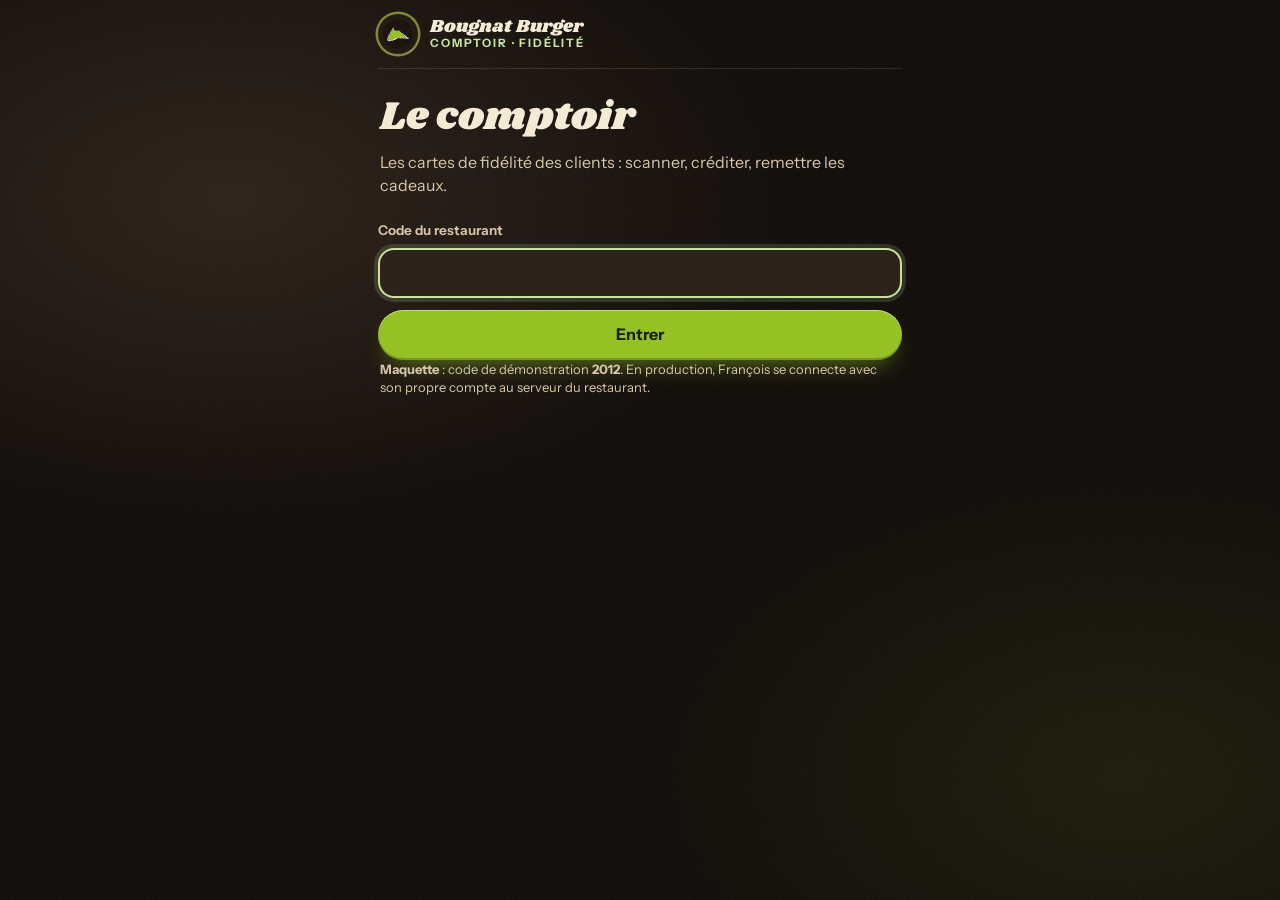
==== admin/index.html @ 4ab67adc "Carte de fidélité, comptoir de François, filtres allergènes - Fidélité, 5e onglet : la chaîne des Pu" ====
<!doctype html>
<html lang="fr">
<head>
  <meta charset="utf-8">
  <meta name="viewport" content="width=device-width, initial-scale=1, viewport-fit=cover">
  <title>Comptoir · Bougnat Burger</title>
  <!-- Le panneau du restaurant : jamais indexé (et exclu dans robots.txt) -->
  <meta name="robots" content="noindex, nofollow">
  <meta name="theme-color" content="#1A130F">
  <meta name="color-scheme" content="dark">
  <link rel="icon" href="../assets/icons/favicon.svg" type="image/svg+xml">
  <link rel="stylesheet" href="../css/fonts.css?v=20261018010304">
  <link rel="stylesheet" href="../css/bougnat.css?v=20261018010304">
  <link rel="stylesheet" href="admin.css?v=20261018010304">
</head>
<body class="admin">
<!-- ==========================================================================
     Le comptoir : François scanne le QR code de la carte de fidélité d'un client (l'appareil photo du téléphone
     ouvre directement cette page sur ?carte=…), saisit le nombre de personnes à table, et remet les cadeaux.
     Les cartes passent par BB.fidApi (js/bb-fid-api.js) : dans le navigateur pour la maquette, au serveur en PROD.
     ========================================================================== -->
<main class="ad">
  <header class="ad-top">
    <img class="ad-logo" src="../assets/icons/favicon.svg" width="40" height="40" alt="">
    <div class="ad-titre"><b>Bougnat Burger</b><span>Comptoir · fidélité</span></div>
    <button class="ad-verrouiller" id="ad-verrouiller" type="button" hidden>Verrouiller</button>
  </header>

  <!-- Le verrou : le code du restaurant -->
  <section class="ad-verrou" id="ad-verrou">
    <h1>Le comptoir</h1>
    <p>Les cartes de fidélité des clients : scanner, créditer, remettre les cadeaux.</p>
    <form class="ad-pin who" id="ad-pin-form" novalidate>
      <label><span>Code du restaurant</span><input id="ad-pin" type="password" inputmode="numeric" pattern="[0-9]*" maxlength="6" autocomplete="off" required></label>
      <button class="btn btn-main" type="submit">Entrer</button>
    </form>
    <p class="fine"><b>Maquette</b> : code de démonstration <b>2012</b>. En production, François se connecte avec son propre compte au serveur du restaurant.</p>
  </section>

  <div class="ad-app" id="ad-app" hidden>
    <!-- Trouver une carte : le scan, ou une recherche par téléphone, n° de carte ou nom -->
    <section class="ad-trouver" id="ad-trouver" aria-labelledby="ad-trouver-titre">
      <h2 id="ad-trouver-titre">Trouver une carte</h2>
      <button class="btn btn-main ad-scan" id="ad-scan" type="button"><svg aria-hidden="true"><use href="#i-qr"/></svg><span>Scanner le QR code</span></button>
      <div class="ad-camera" id="ad-camera" hidden>
        <video id="ad-video" playsinline muted></video>
        <span class="ad-viseur" aria-hidden="true"></span>
        <p>Visez le QR code sur le téléphone du client.</p>
        <button class="btn btn-ghost" id="ad-camera-fermer" type="button">Fermer la caméra</button>
      </div>
      <form class="ad-cherche who" id="ad-cherche" role="search" novalidate>
        <label><span>Téléphone, n° de carte ou nom</span><input id="ad-q" type="search" autocomplete="off" enterkeyhint="search" placeholder="06 12 34 56 78"></label>
        <button class="btn btn-ghost" type="submit">Chercher</button>
      </form>
      <ul class="ad-resultats" id="ad-resultats"></ul>
    </section>

    <!-- La carte ouverte -->
    <section class="ad-carte" id="ad-carte" hidden aria-live="polite"></section>
  </div>
</main>

<div class="toast ad-toast" id="toast" role="status" aria-live="polite"></div>

<svg class="sprite" aria-hidden="true" focusable="false">
  <defs>
    <symbol id="i-cadeau" viewBox="0 0 24 24"><path fill="currentColor" fill-rule="evenodd" d="M12 9.8c-1.1-2.6-4.5-4.6-5.9-2.8-1 1.4.7 2.8 5.9 2.8zM12 9.8c1.1-2.6 4.5-4.6 5.9-2.8 1 1.4-.7 2.8-5.9 2.8zM3.8 10.4h16.4v3.4H3.8zM11.1 10.4v3.4h1.8v-3.4zM5 14.6h14v6.2c0 .6-.4 1-1 1H6c-.6 0-1-.4-1-1zM11.1 14.6v7.2h1.8v-7.2z"/></symbol>
    <symbol id="i-qr" viewBox="0 0 24 24"><g fill="currentColor" fill-rule="evenodd"><path d="M3 3h8v8H3zM5 5v4h4V5zM13 3h8v8h-8zM15 5v4h4V5zM3 13h8v8H3zM5 15v4h4v-4z"/><path d="M6 6h2v2H6zM16 6h2v2h-2zM6 16h2v2H6zM13 13h2v2h-2zM17 13h4v2h-4zM15 15h2v2h-2zM13 17h2v4h-2zM17 17h2v2h-2zM19 19h2v2h-2zM16 19h2v2h-2z"/></g></symbol>
    <symbol id="i-plus" viewBox="0 0 24 24"><g fill="none" stroke="currentColor" stroke-width="2.1" stroke-linecap="round"><path d="M12 5.5v13M5.5 12h13"/></g></symbol>
    <symbol id="i-moins" viewBox="0 0 24 24"><g fill="none" stroke="currentColor" stroke-width="2.1" stroke-linecap="round"><path d="M5.5 12h13"/></g></symbol>
    <symbol id="i-fermer" viewBox="0 0 24 24"><g fill="none" stroke="currentColor" stroke-width="2.1" stroke-linecap="round"><path d="M6.4 6.4l11.2 11.2M17.6 6.4 6.4 17.6"/></g></symbol>
    <symbol id="i-ok" viewBox="0 0 24 24"><path d="M5 12.5l4.5 4.5L19 7.5" fill="none" stroke="currentColor" stroke-width="2.6" stroke-linecap="round" stroke-linejoin="round"/></symbol>
  </defs>
</svg>

<script src="../js/bb-core.js?v=20261018010304"></script>
<script src="../js/bb-data.js?v=20261018010304"></script>
<script src="../js/bb-fid-api.js?v=20261018010304"></script>
<script src="admin.js?v=20261018010304"></script>
</body>
</html>
---- css/fonts.css ----
/* Polices hébergées sur le site (licences dans assets/fonts/LICENSE-*.txt).
   Généré par tools/fetch-fonts.py : ne pas modifier à la main. */

@font-face {
  font-family: 'Alfa Slab One';
  font-style: normal;
  font-weight: 400;
  font-display: swap;
  src: url('../assets/fonts/alfa-slab-one-normal-400-latin-ext.woff2') format('woff2');
  unicode-range: U+0100-02BA, U+02BD-02C5, U+02C7-02CC, U+02CE-02D7, U+02DD-02FF, U+0304, U+0308, U+0329, U+1D00-1DBF, U+1E00-1E9F, U+1EF2-1EFF, U+2020, U+20A0-20AB, U+20AD-20C0, U+2113, U+2C60-2C7F, U+A720-A7FF;
}

@font-face {
  font-family: 'Alfa Slab One';
  font-style: normal;
  font-weight: 400;
  font-display: swap;
  src: url('../assets/fonts/alfa-slab-one-normal-400-latin.woff2') format('woff2');
  unicode-range: U+0000-00FF, U+0131, U+0152-0153, U+02BB-02BC, U+02C6, U+02DA, U+02DC, U+0304, U+0308, U+0329, U+2000-206F, U+20AC, U+2122, U+2191, U+2193, U+2212, U+2215, U+FEFF, U+FFFD;
}

@font-face {
  font-family: 'Bagel Fat One';
  font-style: normal;
  font-weight: 400;
  font-display: swap;
  src: url('../assets/fonts/bagel-fat-one-normal-400-latin-ext.woff2') format('woff2');
  unicode-range: U+0100-02BA, U+02BD-02C5, U+02C7-02CC, U+02CE-02D7, U+02DD-02FF, U+0304, U+0308, U+0329, U+1D00-1DBF, U+1E00-1E9F, U+1EF2-1EFF, U+2020, U+20A0-20AB, U+20AD-20C0, U+2113, U+2C60-2C7F, U+A720-A7FF;
}

@font-face {
  font-family: 'Bagel Fat One';
  font-style: normal;
  font-weight: 400;
  font-display: swap;
  src: url('../assets/fonts/bagel-fat-one-normal-400-latin.woff2') format('woff2');
  unicode-range: U+0000-00FF, U+0131, U+0152-0153, U+02BB-02BC, U+02C6, U+02DA, U+02DC, U+0304, U+0308, U+0329, U+2000-206F, U+20AC, U+2122, U+2191, U+2193, U+2212, U+2215, U+FEFF, U+FFFD;
}

@font-face {
  font-family: 'Gochi Hand';
  font-style: normal;
  font-weight: 400;
  font-display: swap;
  src: url('../assets/fonts/gochi-hand-normal-400-latin.woff2') format('woff2');
  unicode-range: U+0000-00FF, U+0131, U+0152-0153, U+02BB-02BC, U+02C6, U+02DA, U+02DC, U+0304, U+0308, U+0329, U+2000-206F, U+20AC, U+2122, U+2191, U+2193, U+2212, U+2215, U+FEFF, U+FFFD;
}

@font-face {
  font-family: 'Holtwood One SC';
  font-style: normal;
  font-weight: 400;
  font-display: swap;
  src: url('../assets/fonts/holtwood-one-sc-normal-400-latin-ext.woff2') format('woff2');
  unicode-range: U+0100-02BA, U+02BD-02C5, U+02C7-02CC, U+02CE-02D7, U+02DD-02FF, U+0304, U+0308, U+0329, U+1D00-1DBF, U+1E00-1E9F, U+1EF2-1EFF, U+2020, U+20A0-20AB, U+20AD-20C0, U+2113, U+2C60-2C7F, U+A720-A7FF;
}

@font-face {
  font-family: 'Holtwood One SC';
  font-style: normal;
  font-weight: 400;
  font-display: swap;
  src: url('../assets/fonts/holtwood-one-sc-normal-400-latin.woff2') format('woff2');
  unicode-range: U+0000-00FF, U+0131, U+0152-0153, U+02BB-02BC, U+02C6, U+02DA, U+02DC, U+0304, U+0308, U+0329, U+2000-206F, U+20AC, U+2122, U+2191, U+2193, U+2212, U+2215, U+FEFF, U+FFFD;
}

@font-face {
  font-family: 'Instrument Sans';
  font-style: italic;
  font-weight: 400 700;
  font-stretch: 75% 100%;
  font-display: swap;
  src: url('../assets/fonts/instrument-sans-italic-400-700-latin-ext.woff2') format('woff2');
  unicode-range: U+0100-02BA, U+02BD-02C5, U+02C7-02CC, U+02CE-02D7, U+02DD-02FF, U+0304, U+0308, U+0329, U+1D00-1DBF, U+1E00-1E9F, U+1EF2-1EFF, U+2020, U+20A0-20AB, U+20AD-20C0, U+2113, U+2C60-2C7F, U+A720-A7FF;
}

@font-face {
  font-family: 'Instrument Sans';
  font-style: italic;
  font-weight: 400 700;
  font-stretch: 75% 100%;
  font-display: swap;
  src: url('../assets/fonts/instrument-sans-italic-400-700-latin.woff2') format('woff2');
  unicode-range: U+0000-00FF, U+0131, U+0152-0153, U+02BB-02BC, U+02C6, U+02DA, U+02DC, U+0304, U+0308, U+0329, U+2000-206F, U+20AC, U+2122, U+2191, U+2193, U+2212, U+2215, U+FEFF, U+FFFD;
}

@font-face {
  font-family: 'Instrument Sans';
  font-style: normal;
  font-weight: 400 700;
  font-stretch: 75% 100%;
  font-display: swap;
  src: url('../assets/fonts/instrument-sans-normal-400-700-latin-ext.woff2') format('woff2');
  unicode-range: U+0100-02BA, U+02BD-02C5, U+02C7-02CC, U+02CE-02D7, U+02DD-02FF, U+0304, U+0308, U+0329, U+1D00-1DBF, U+1E00-1E9F, U+1EF2-1EFF, U+2020, U+20A0-20AB, U+20AD-20C0, U+2113, U+2C60-2C7F, U+A720-A7FF;
}

@font-face {
  font-family: 'Instrument Sans';
  font-style: normal;
  font-weight: 400 700;
  font-stretch: 75% 100%;
  font-display: swap;
  src: url('../assets/fonts/instrument-sans-normal-400-700-latin.woff2') format('woff2');
  unicode-range: U+0000-00FF, U+0131, U+0152-0153, U+02BB-02BC, U+02C6, U+02DA, U+02DC, U+0304, U+0308, U+0329, U+2000-206F, U+20AC, U+2122, U+2191, U+2193, U+2212, U+2215, U+FEFF, U+FFFD;
}

@font-face {
  font-family: 'Shrikhand';
  font-style: normal;
  font-weight: 400;
  font-display: swap;
  src: url('../assets/fonts/shrikhand-normal-400-latin-ext.woff2') format('woff2');
  unicode-range: U+0100-02BA, U+02BD-02C5, U+02C7-02CC, U+02CE-02D7, U+02DD-02FF, U+0304, U+0308, U+0329, U+1D00-1DBF, U+1E00-1E9F, U+1EF2-1EFF, U+2020, U+20A0-20AB, U+20AD-20C0, U+2113, U+2C60-2C7F, U+A720-A7FF;
}

@font-face {
  font-family: 'Shrikhand';
  font-style: normal;
  font-weight: 400;
  font-display: swap;
  src: url('../assets/fonts/shrikhand-normal-400-latin.woff2') format('woff2');
  unicode-range: U+0000-00FF, U+0131, U+0152-0153, U+02BB-02BC, U+02C6, U+02DA, U+02DC, U+0304, U+0308, U+0329, U+2000-206F, U+20AC, U+2122, U+2191, U+2193, U+2212, U+2215, U+FEFF, U+FFFD;
}

@font-face {
  font-family: 'Ultra';
  font-style: normal;
  font-weight: 400;
  font-display: swap;
  src: url('../assets/fonts/ultra-normal-400-latin-ext.woff2') format('woff2');
  unicode-range: U+0100-02BA, U+02BD-02C5, U+02C7-02CC, U+02CE-02D7, U+02DD-02FF, U+0304, U+0308, U+0329, U+1D00-1DBF, U+1E00-1E9F, U+1EF2-1EFF, U+2020, U+20A0-20AB, U+20AD-20C0, U+2113, U+2C60-2C7F, U+A720-A7FF;
}

@font-face {
  font-family: 'Ultra';
  font-style: normal;
  font-weight: 400;
  font-display: swap;
  src: url('../assets/fonts/ultra-normal-400-latin.woff2') format('woff2');
  unicode-range: U+0000-00FF, U+0131, U+0152-0153, U+02BB-02BC, U+02C6, U+02DA, U+02DC, U+0304, U+0308, U+0329, U+2000-206F, U+20AC, U+2122, U+2191, U+2193, U+2212, U+2215, U+FEFF, U+FFFD;
}
---- css/bougnat.css ----
/* ==========================================================================
   Bougnat Burger — l'identité : l'affiche d'Auvergne, la nuit tombée.
   Fond charbon (brun-noir, jamais gris), texte crème, le vert du logo en signature.
   Deux motifs : le hublot (la fenêtre ronde de la salle, jante verte) et la ligne des
   Puys (du Pariou au puy de Dôme et son antenne). Titres en Shrikhand, icônes tamponnées.
   ========================================================================== */

:root {
  /* le charbon : brun-noir chaud */
  --nuit: #0F0B08;        /* le plus profond : barre d'onglets, bureau */
  --charbon: #1A130F;     /* le fond de l'appli */
  --charbon-2: #231A14;   /* cartes */
  --charbon-3: #2E231B;   /* champs, boutons secondaires */
  --charbon-4: #3D2F24;   /* filets */
  /* la crème : le texte */
  --creme: #F5EAD4;
  --creme-2: #D8C6A8;
  --creme-3: #A3907A;
  /* les verts : celui du logo pour l'essentiel (boutons, état actif), le reste en pomme pastel et en olive */
  --vert: #96C124;        /* le vert du logo */
  --vert-2: #B4DB45;
  --vert-3: #6E9419;
  --vert-encre: #16210A;  /* le texte posé sur le vert */
  --pomme: #C8E3A0;       /* vert pomme pastel : prix, liens, soulignés, sur-titres */
  --pomme-2: #DDEEC4;
  --pomme-encre: #24300F; /* le texte posé sur la pomme */
  --olive: #7C8A3A;       /* olive : jantes des hublots, sélections, encre des tampons */
  --olive-clair: #A3B061;
  --olive-2: #5D6A2A;
  --olive-3: #3F4A1C;
  --olive-4: #252B12;
  /* le couchant de l'affiche (illustrations, reflets) */
  --peche: #F2B48C;
  --rose: #E7B8AC;
  --soleil: #F9DE9E;
  --ciel: #9FBBCB;
  --braise: #E5673A;      /* rare : le piment, les alertes */
  --fromage: #F0C14B;     /* les étoiles */

  --ink: var(--creme);
  --ink-2: var(--creme-2);
  --line: rgba(245, 234, 212, 0.12);
  --shadow: 0 1px 0 rgba(255, 240, 210, 0.04) inset, 0 14px 30px -18px rgba(0, 0, 0, 0.9);
  --shadow-lg: 0 30px 60px -24px rgba(0, 0, 0, 0.95);

  --f-display: 'Shrikhand', 'Cooper Black', Georgia, serif;
  --f-ui: 'Instrument Sans', system-ui, -apple-system, 'Segoe UI', Roboto, sans-serif;

  --safe-t: env(safe-area-inset-top, 0px);
  --safe-b: env(safe-area-inset-bottom, 0px);
  --top-h: 58px;
  --tab-h: 64px;
  --puys-h: 30px;          /* la chaîne qui dépasse de la barre d'onglets */
  --gut: 18px;
  --radius: 22px;
  --ease: cubic-bezier(0.22, 0.8, 0.26, 1);
  --ease-spring: cubic-bezier(0.34, 1.5, 0.5, 1);

  /* la chaîne des Puys (--puys, --puys-trait) : css/puys.css, généré par tools/puys/build.py */
  /* grain de charbon (bruit fractal, très léger) */
  --grain: url("data:image/svg+xml;utf8,<svg xmlns='http://www.w3.org/2000/svg' width='180' height='180'><filter id='n'><feTurbulence type='fractalNoise' baseFrequency='.85' numOctaves='2' stitchTiles='stitch'/><feColorMatrix values='0 0 0 0 1 0 0 0 0 .92 0 0 0 0 .8 0 0 0 .045 0'/></filter><rect width='180' height='180' filter='url(%23n)'/></svg>");
  --ciel-hublot: url("../assets/img/hublot-ciel.svg");
}

/* ---------- base ---------- */
*, *::before, *::after { box-sizing: border-box; }
html, body { height: 100%; }
body {
  margin: 0;
  background: var(--charbon) var(--grain);
  color: var(--ink);
  font-family: var(--f-ui);
  font-size: 16px;
  line-height: 1.45;
  -webkit-font-smoothing: antialiased;
  -webkit-tap-highlight-color: transparent;
  overscroll-behavior: none;
  color-scheme: dark;
}
img { max-width: 100%; display: block; }
svg { display: block; }
button, input { font: inherit; color: inherit; }
button { cursor: pointer; }
a { color: inherit; }
:focus-visible { outline: 2px solid var(--pomme); outline-offset: 3px; border-radius: 8px; }
.sr-only { position: absolute; width: 1px; height: 1px; overflow: hidden; clip: rect(0 0 0 0); white-space: nowrap; }
.sprite { position: absolute; width: 0; height: 0; overflow: hidden; }
[hidden] { display: none !important; }
::selection { background: var(--pomme); color: var(--pomme-encre); }

/* ---------- l'appli (une colonne de téléphone) ---------- */
.app {
  position: relative;
  height: 100vh;
  height: 100dvh;
  max-width: 480px;
  margin: 0 auto;
  display: grid;
  grid-template-rows: calc(var(--top-h) + var(--safe-t)) 1fr;
  overflow: hidden;
  overflow: clip;
  background:
    radial-gradient(120% 60% at 50% -10%, rgba(242, 180, 140, 0.07), transparent 60%),
    var(--charbon) var(--grain);
  isolation: isolate;
}

/* décor pour ordinateur : la nuit sur les Puys, le téléphone au milieu */
.desk { display: none; }
@media (min-width: 900px) {
  body {
    background:
      radial-gradient(900px 520px at 18% 22%, rgba(242, 180, 140, 0.13), transparent 62%),
      radial-gradient(800px 500px at 88% 86%, rgba(150, 193, 36, 0.09), transparent 60%),
      var(--nuit) var(--grain);
  }
  .app {
    height: min(900px, calc(100dvh - 48px));
    margin-top: max(24px, calc((100dvh - 900px) / 2));
    border-radius: 36px;
    box-shadow: 0 0 0 10px #0A0705, 0 0 0 11.5px rgba(124, 138, 58, 0.7), 0 50px 90px -30px rgba(0, 0, 0, 0.9);
  }
  .desk {
    display: block;
    position: fixed;
    left: max(24px, calc(50% - 560px));
    top: 50%;
    transform: translateY(-50%);
    width: 260px;
    color: var(--creme);
  }
  .desk-kicker { display: flex; align-items: center; gap: 12px; margin: 0 0 22px; font: 400 22px/0.98 var(--f-display); color: var(--creme); }
  .desk-mark { width: 54px; height: 54px; flex: none; }
  .desk-title { font: 400 32px/1.08 var(--f-display); margin: 0 0 24px; }
  .desk-qr { width: 150px; height: 150px; background: var(--creme); border-radius: 18px; padding: 12px; box-shadow: 0 0 0 4px var(--olive), var(--shadow-lg); }
  .desk-qr svg { width: 100%; height: 100%; }
  .desk-note { font-size: 14px; color: var(--creme-2); margin: 14px 0 0; }
}

/* ---------- barre du haut ---------- */
.topbar {
  position: relative;
  z-index: 30;
  display: flex;
  align-items: center;
  justify-content: space-between;
  gap: 10px;
  padding: var(--safe-t) var(--gut) 0;
  background: linear-gradient(var(--charbon) 72%, rgba(26, 19, 15, 0));
}
.brand { display: flex; align-items: center; gap: 10px; text-decoration: none; }
.brand-mark { width: 40px; height: 40px; border-radius: 50%; box-shadow: 0 0 0 2.5px var(--olive), 0 0 0 3.5px rgba(150, 193, 36, 0.35), 0 6px 14px -6px #000; }
.brand-name { font: 400 16px/0.98 var(--f-display); color: var(--creme); }
.top-actions { display: flex; align-items: center; gap: 8px; }
.top-btn {
  position: relative;
  height: 40px;
  min-width: 40px;
  display: inline-flex;
  align-items: center;
  justify-content: center;
  gap: 2px;
  padding: 0 10px;
  border: 0;
  border-radius: 999px;
  background: var(--charbon-3);
  box-shadow: inset 0 0 0 1px var(--line);
  text-decoration: none;
  transition: transform 0.2s var(--ease), background 0.2s;
}
.top-btn:active { transform: scale(0.92); }
.top-btn svg { width: 22px; height: 22px; color: var(--creme); }
/* le sélecteur de langue : le bouton (langue courante), la liste des quatre langues, chacune dans sa langue */
.lang-choix { position: relative; }
.lang-btn { gap: 3px; font: 700 12px/1 var(--f-ui); letter-spacing: 0.06em; }
.lang-on { color: var(--pomme); }
.lang-fleche { width: 12px; height: 12px; color: var(--creme-3); transition: transform 0.25s var(--ease); }
.lang-btn[aria-expanded="true"] .lang-fleche { transform: rotate(180deg); }
.lang-list { position: absolute; z-index: 90; top: calc(100% + 8px); right: -4px; min-width: 156px; margin: 0; padding: 6px; list-style: none; border-radius: 18px; background: var(--charbon-2); box-shadow: 0 18px 40px -14px #000, inset 0 0 0 1px var(--line); animation: tampon 0.3s var(--ease-spring) both; }
.lang-list a { display: flex; align-items: center; justify-content: space-between; gap: 10px; padding: 11px 12px; border-radius: 12px; color: var(--creme); font: 600 15px/1.1 var(--f-ui); text-decoration: none; }
.lang-list a:hover, .lang-list a:focus-visible { background: var(--charbon-3); outline-offset: -2px; }
.lang-list a[aria-current="true"] { color: var(--pomme); background: rgba(200, 227, 160, 0.1); }
.lang-list a[aria-current="true"]::after { content: ''; width: 14px; height: 14px; background: currentColor; -webkit-mask: url("data:image/svg+xml;utf8,<svg xmlns='http://www.w3.org/2000/svg' viewBox='0 0 24 24'><path d='M5 12.5l4.5 4.5L19 7.5' fill='none' stroke='black' stroke-width='3' stroke-linecap='round' stroke-linejoin='round'/></svg>") center / contain no-repeat; mask: url("data:image/svg+xml;utf8,<svg xmlns='http://www.w3.org/2000/svg' viewBox='0 0 24 24'><path d='M5 12.5l4.5 4.5L19 7.5' fill='none' stroke='black' stroke-width='3' stroke-linecap='round' stroke-linejoin='round'/></svg>") center / contain no-repeat; }

.bag-count {
  position: absolute;
  top: -4px;
  right: -4px;
  min-width: 19px;
  height: 19px;
  padding: 0 5px;
  border-radius: 999px;
  background: var(--vert);
  color: var(--vert-encre);
  font: 800 11px/19px var(--f-ui);
  text-align: center;
  box-shadow: 0 0 0 2px var(--charbon);
}
.bag-count.bump { animation: bump 0.45s var(--ease-spring); }
@keyframes bump { 0% { transform: scale(0.6); } 60% { transform: scale(1.3); } 100% { transform: scale(1); } }

/* ---------- les vues (onglets) ---------- */
.views { position: relative; overflow: hidden; overflow: clip; } /* clip : les vues décalées ne doivent jamais faire défiler le conteneur (scrollIntoView) */
.view {
  position: absolute;
  inset: 0;
  visibility: hidden;
  opacity: 0;
  transform: translateX(22px);
  transition: opacity 0.32s var(--ease), transform 0.46s var(--ease), visibility 0s 0.46s;
}
.view.is-left { transform: translateX(-22px); }
.view.is-active { visibility: visible; opacity: 1; transform: none; transition: opacity 0.32s var(--ease), transform 0.46s var(--ease), visibility 0s; }
.view-scroll {
  height: 100%;
  overflow-y: auto;
  overflow-x: hidden;
  -webkit-overflow-scrolling: touch;
  overscroll-behavior: contain;
  padding: 4px var(--gut) calc(var(--tab-h) + var(--puys-h) + var(--safe-b) + 24px);
  scrollbar-width: none;
}
.view-scroll::-webkit-scrollbar { display: none; }

/* titres : Shrikhand, soulignés par la ligne des Puys qui se dessine */
.view-head { padding: 8px 2px 16px; }
.view-head h2, .sec-head h2 {
  position: relative;
  font: 400 34px/1.06 var(--f-display);
  margin: 0 0 18px;
  color: var(--creme);
}
.view-head h2::after, .sec-head h2::after, .menu-sec > h3::after, .puys-souligne::after {
  content: '';
  position: absolute;
  left: 0;
  bottom: -20px;
  width: 112px;
  height: 20px;
  background: var(--pomme);
  -webkit-mask: var(--puys-trait) center / 100% 100% no-repeat;
  mask: var(--puys-trait) center / 100% 100% no-repeat;
  clip-path: inset(0 100% 0 0);
  transition: clip-path 1.1s var(--ease) 0.15s;
}
.is-active .view-head h2::after, .reveal.is-in h2::after, .menu-sec > h3.reveal.is-in::after { clip-path: inset(0 0 0 0); }
.view-head p { margin: 0; color: var(--ink-2); max-width: 36ch; }
.kicker { font: 700 12px/1 var(--f-ui); letter-spacing: 0.2em; text-transform: uppercase; color: var(--pomme); margin: 4px 2px 12px; }
/* l'en-tête d'une section : le titre sur toute la largeur ; dessous, la ligne des Puys à gauche et le lien à droite.
   Même mise en page à toutes les largeurs : rien ne passe à la ligne ni ne se chevauche */
.sec-head { display: grid; grid-template-columns: auto minmax(0, 1fr); align-items: center; gap: 0 12px; margin: 30px 2px 18px; }
.sec-head h2 { grid-column: 1 / -1; font-size: 25px; margin: 0; }
.sec-head h2::after { display: none; }
.sec-head::after { /* la ligne des Puys, en grille (plus en absolu sous le titre) */
  content: '';
  grid-column: 1;
  grid-row: 2;
  width: 84px;
  height: 15px;
  background: var(--pomme);
  -webkit-mask: var(--puys-trait) center / 100% 100% no-repeat;
  mask: var(--puys-trait) center / 100% 100% no-repeat;
  clip-path: inset(0 100% 0 0);
  transition: clip-path 1.1s var(--ease) 0.15s;
}
.reveal.is-in .sec-head::after { clip-path: inset(0 0 0 0); }
.sec-head .link-more { grid-column: 2; grid-row: 2; justify-self: end; }
.link-more { /* une pastille au trait vert pomme, avec sa flèche */
  display: inline-flex;
  align-items: center;
  gap: 5px;
  height: 30px;
  padding: 0 10px 0 13px;
  border-radius: 999px;
  font: 650 14px/1 var(--f-ui);
  color: var(--pomme);
  text-decoration: none;
  white-space: nowrap;
  background: rgba(200, 227, 160, 0.07);
  box-shadow: inset 0 0 0 1.5px rgba(200, 227, 160, 0.38);
  transition: background 0.2s, box-shadow 0.2s, transform 0.15s;
}
.link-more::after {
  content: '';
  width: 14px;
  height: 14px;
  background: currentColor;
  -webkit-mask: url("data:image/svg+xml;utf8,<svg xmlns='http://www.w3.org/2000/svg' viewBox='0 0 24 24'><path d='M4.5 12h14M13 5.5l6.5 6.5-6.5 6.5' fill='none' stroke='black' stroke-width='2.8' stroke-linecap='round' stroke-linejoin='round'/></svg>") center / contain no-repeat;
  mask: url("data:image/svg+xml;utf8,<svg xmlns='http://www.w3.org/2000/svg' viewBox='0 0 24 24'><path d='M4.5 12h14M13 5.5l6.5 6.5-6.5 6.5' fill='none' stroke='black' stroke-width='2.8' stroke-linecap='round' stroke-linejoin='round'/></svg>") center / contain no-repeat;
  transition: transform 0.2s var(--ease);
}
.link-more:hover, .link-more:focus-visible { background: rgba(200, 227, 160, 0.14); box-shadow: inset 0 0 0 1.5px var(--pomme); }
.link-more:focus-visible { border-radius: 999px; }
.link-more:hover::after { transform: translateX(2px); }
.link-more:active { transform: scale(0.96); }
.fine { font-size: 13px; color: var(--creme-3); margin: 18px 2px 0; line-height: 1.4; }
.lede-sm { color: var(--ink-2); margin: 4px 2px 14px; }

/* ---------- barre d'onglets : posée au pied de la chaîne des Puys ---------- */
.tabbar {
  position: absolute;
  z-index: 40;
  left: 0;
  right: 0;
  bottom: 0;
  height: calc(var(--tab-h) + var(--safe-b));
  display: grid;
  grid-template-columns: repeat(5, 1fr);
  padding: 2px 6px var(--safe-b);
  background: var(--nuit);
}
.tabbar::before { /* la chaîne, en ombre chinoise */
  content: '';
  position: absolute;
  left: 0;
  right: 0;
  bottom: 100%;
  height: var(--puys-h);
  background: var(--nuit);
  -webkit-mask: var(--puys) bottom / 100% 100% no-repeat;
  mask: var(--puys) bottom / 100% 100% no-repeat;
  pointer-events: none;
}
.tabbar::after { /* son liseré vert pomme, comme les pastilles de prix : la chaîne se détache du contenu qui défile */
  content: '';
  position: absolute;
  left: 0;
  right: 0;
  bottom: 100%;
  height: var(--puys-h);
  background: var(--pomme);
  -webkit-mask: var(--puys-bord) bottom / 100% 100% no-repeat;
  mask: var(--puys-bord) bottom / 100% 100% no-repeat;
  pointer-events: none;
}
.tab {
  position: relative;
  display: flex;
  flex-direction: column;
  align-items: center;
  justify-content: center;
  gap: 4px;
  text-decoration: none;
  color: var(--creme-3);
  font: 600 11px/1 var(--f-ui);
  letter-spacing: 0.01em;
  transition: color 0.25s, transform 0.2s var(--ease);
}
.tab svg { width: 26px; height: 26px; transition: transform 0.35s var(--ease-spring); }
.tab::before { /* la pastille verte derrière l'icône active */
  content: '';
  position: absolute;
  top: 7px;
  left: 50%;
  width: 52px;
  height: 32px;
  margin-left: -26px;
  border-radius: 999px;
  background: rgba(124, 138, 58, 0.34);
  transform: scaleX(0.3);
  opacity: 0;
  transition: transform 0.4s var(--ease-spring), opacity 0.25s;
}
.tab:active { transform: scale(0.94); }
.tab.is-active { color: var(--creme); }
.tab.is-active svg { color: var(--vert); animation: tampon 0.42s var(--ease-spring); }
.tab.is-active::before { transform: none; opacity: 1; }
.tab-dot { position: absolute; top: 6px; right: calc(50% - 20px); width: 9px; height: 9px; border-radius: 50%; background: var(--pomme); box-shadow: 0 0 0 2px var(--nuit); }

/* le coup de tampon : ça tape, ça rebondit */
@keyframes tampon {
  0% { transform: scale(1.45) rotate(-8deg); opacity: 0; }
  55% { transform: scale(0.92) rotate(1deg); opacity: 1; }
  100% { transform: none; opacity: 1; }
}

/* ---------- boutons ---------- */
.btn {
  display: inline-flex;
  align-items: center;
  justify-content: center;
  gap: 8px;
  min-height: 50px;
  padding: 0 22px;
  border-radius: 999px;
  font-weight: 700;
  text-decoration: none;
  border: 0;
  transition: transform 0.18s var(--ease), background 0.2s, box-shadow 0.2s;
}
.btn svg { width: 21px; height: 21px; }
.btn:active { transform: scale(0.96); }
.btn-main {
  background: var(--vert);
  color: var(--vert-encre);
  box-shadow: inset 0 1px 0 rgba(255, 255, 230, 0.45), inset 0 -2px 0 rgba(22, 33, 10, 0.25), 0 12px 26px -12px rgba(150, 193, 36, 0.7);
}
.btn-main:hover { background: var(--vert-2); }
.btn-main:disabled { opacity: 0.45; cursor: default; }
.btn-ghost { background: transparent; color: var(--creme); box-shadow: inset 0 0 0 1.5px rgba(245, 234, 212, 0.28); }
.btn-ghost:hover { box-shadow: inset 0 0 0 1.5px var(--pomme); color: var(--pomme); }

/* ---------- le hublot (la fenêtre ronde de la salle) ---------- */
.hublot {
  border-radius: 50%;
  background: var(--ciel-hublot) center / cover;
  box-shadow:
    0 0 0 1.5px rgba(150, 193, 36, 0.9),
    0 0 0 6px var(--olive),
    0 0 0 8px rgba(0, 0, 0, 0.45),
    inset 0 0 0 2px rgba(0, 0, 0, 0.3),
    inset 0 12px 22px -8px rgba(0, 0, 0, 0.5),
    0 18px 30px -14px #000;
}

/* ---------- l'enseigne des horaires (dépliable) ---------- */
.ardoise {
  position: relative;
  z-index: 3;
  margin: 4px 0 14px;
  perspective: 900px;
}
.ardoise-face {
  position: relative;
  width: 100%;
  display: flex;
  align-items: center;
  gap: 12px;
  padding: 7px 16px 7px 7px;
  border: 0;
  border-radius: 999px;
  background: var(--charbon-2);
  color: var(--creme);
  text-align: left;
  box-shadow: inset 0 0 0 1px var(--line), 0 14px 26px -16px #000;
}
.ens-hublot {
  flex: none;
  position: relative;
  width: 42px;
  height: 42px;
  border-radius: 50%;
  background: var(--ciel-hublot) center 70% / 170%;
  box-shadow: 0 0 0 1px rgba(150, 193, 36, 0.85), 0 0 0 3.5px var(--olive), inset 0 0 0 1.5px rgba(0, 0, 0, 0.35), inset 0 6px 10px -4px rgba(0, 0, 0, 0.5);
  transition: filter 0.6s;
}
/* fermé : le hublot passe à la nuit */
.ardoise-face:has(.chalk-dot:not(.on)) .ens-hublot { filter: brightness(0.5) saturate(0.6) hue-rotate(185deg); }
.ardoise-face:has(.chalk-dot:not(.on)) .ens-hublot { box-shadow: 0 0 0 3px var(--charbon-4), inset 0 0 0 1.5px rgba(0, 0, 0, 0.35), inset 0 6px 10px -4px rgba(0, 0, 0, 0.5); }
.ardoise-state { flex: 1; min-width: 0; font: 400 17px/1.15 var(--f-display); letter-spacing: 0.005em; }
.ardoise-state .chalk-dot { display: inline-block; width: 9px; height: 9px; margin-right: 8px; border-radius: 50%; background: var(--creme-3); vertical-align: 2px; }
.ardoise-state .chalk-dot.on { background: var(--vert); box-shadow: 0 0 0 0 rgba(150, 193, 36, 0.6); animation: pouls 2.2s ease-out infinite; }
@keyframes pouls { 0% { box-shadow: 0 0 0 0 rgba(150, 193, 36, 0.55); } 70% { box-shadow: 0 0 0 9px rgba(150, 193, 36, 0); } 100% { box-shadow: 0 0 0 0 rgba(150, 193, 36, 0); } }
.ardoise-more { font: 600 12.5px/1 var(--f-ui); color: var(--creme-3); white-space: nowrap; display: flex; align-items: center; gap: 6px; }
.ardoise-more::after { content: ''; width: 7px; height: 7px; border-right: 2px solid currentColor; border-bottom: 2px solid currentColor; transform: rotate(45deg) translateY(-3px); transition: transform 0.35s var(--ease); }
.ardoise.is-open .ardoise-more::after { transform: rotate(-135deg) translateY(-2px); }
.ardoise-week {
  overflow: hidden;
  max-height: 0;
  transition: max-height 0.55s var(--ease);
}
.ardoise.is-open .ardoise-week { max-height: 420px; }
.week {
  list-style: none;
  margin: -14px 14px 0;
  padding: 26px 18px 14px;
  border-radius: 0 0 22px 22px;
  background: var(--charbon-2);
  color: var(--creme);
  font: 500 15px/1.3 var(--f-ui);
  box-shadow: inset 0 0 0 1px var(--line), 0 18px 26px -18px #000;
  transform-origin: top center;
  transform: rotateX(-88deg);
  opacity: 0;
  transition: transform 0.6s var(--ease-spring), opacity 0.2s;
}
.ardoise.is-open .week { transform: none; opacity: 1; }
.week li { display: grid; grid-template-columns: 6.4em 1fr; gap: 8px; padding: 8px 2px; border-bottom: 1px dashed rgba(245, 234, 212, 0.12); font-variant-numeric: tabular-nums; }
.week li:last-child { border-bottom: 0; }
.week li b { font-weight: 700; color: var(--creme-2); }
.week li.is-today, .week li.is-today b { color: var(--pomme); }
.week li.closed { opacity: 0.5; }
.week .svc { display: flex; flex-wrap: wrap; gap: 4px 12px; }
.week .svc span.now { text-decoration: underline wavy var(--pomme) 1.5px; text-underline-offset: 5px; }

/* ---------- le film ---------- */
.film {
  position: relative;
  z-index: 1;
  margin: 0 calc(-1 * var(--gut));
  height: min(60vh, 540px);
  min-height: 370px;
  overflow: hidden;
  background: linear-gradient(180deg, var(--ciel) 0%, var(--rose) 40%, var(--peche) 62%, var(--soleil) 78%, #7E9A6A 100%);
  /* le bas du film est découpé par une chaîne de dômes simples (--chaine, css/puys.css) :
     sous la crête, c'est le vrai fond de l'appli, donc exactement la couleur du dessous */
  -webkit-mask: linear-gradient(#000 0 0) top / 100% calc(100% - 29px) no-repeat, var(--chaine) bottom / 100% 30px no-repeat;
  mask: linear-gradient(#000 0 0) top / 100% calc(100% - 29px) no-repeat, var(--chaine) bottom / 100% 30px no-repeat;
}
.film-fallback { position: absolute; inset: 0; background: var(--ciel-hublot) center 80% / cover; opacity: 0; transition: opacity 0.6s; }
.film.no-film .film-fallback { opacity: 1; }
.film::before { /* le haut se fond dans la barre */
  content: '';
  position: absolute;
  left: 0; right: 0; top: 0;
  height: 60px;
  background: linear-gradient(rgba(26, 19, 15, 0.55), rgba(26, 19, 15, 0));
  pointer-events: none;
  z-index: 50;
}

.accroche { margin: 10px 2px 4px; }
.accroche h1 { font: 400 34px/1.06 var(--f-display); margin: 0 0 12px; color: var(--creme); }
.accroche h1 em { font-style: normal; color: var(--pomme); }
.accroche p { margin: 0; color: var(--ink-2); max-width: 38ch; }

/* accès rapides : quatre hublots */
.quick { display: grid; grid-template-columns: repeat(4, 1fr); gap: 6px; margin: 24px 0 4px; }
.quick-btn {
  display: flex;
  flex-direction: column;
  align-items: center;
  gap: 10px;
  padding: 4px 0;
  text-decoration: none;
  font: 650 12.5px/1.1 var(--f-ui);
  color: var(--creme-2);
  transition: transform 0.18s var(--ease), color 0.2s;
}
.quick-btn svg {
  width: 58px;
  height: 58px;
  padding: 15px;
  border-radius: 50%;
  color: var(--pomme);
  background: radial-gradient(80% 80% at 35% 25%, #3A2C22, var(--charbon-2) 70%);
  box-shadow: 0 0 0 1px rgba(150, 193, 36, 0.8), 0 0 0 4px var(--olive), 0 0 0 6px rgba(0, 0, 0, 0.5), inset 0 8px 14px -6px rgba(0, 0, 0, 0.7), 0 14px 22px -12px #000;
  outline: 1.5px dashed rgba(200, 227, 160, 0.38);
  outline-offset: -6px;
  transition: transform 0.3s var(--ease-spring), background 0.25s, color 0.25s;
}
.quick-btn:hover svg { transform: translateY(-2px) rotate(-6deg); }
.quick-btn:active svg { transform: scale(0.9); background: var(--vert); color: var(--vert-encre); }

/* les incontournables : un rang qu'on fait glisser */
.sig-row { display: grid; grid-auto-flow: column; grid-auto-columns: 64%; gap: 12px; overflow-x: auto; scroll-snap-type: x mandatory; padding: 4px 2px 12px; margin: 0 calc(-1 * var(--gut)); padding-inline: var(--gut); scrollbar-width: none; }
.sig-row::-webkit-scrollbar { display: none; }
.sig-card {
  scroll-snap-align: start;
  position: relative;
  display: flex;
  flex-direction: column;
  border: 0;
  padding: 0 0 16px;
  text-align: left;
  border-radius: var(--radius);
  background: var(--charbon-2);
  color: var(--creme);
  box-shadow: var(--shadow), inset 0 0 0 1px var(--line);
  overflow: hidden;
}
.sig-card .vis { height: 190px; }
.sig-card h3 { font: 400 22px/1.05 var(--f-display); margin: 8px 16px 6px; }
.sig-card p { margin: 0 16px; font-size: 13.5px; color: var(--ink-2); line-height: 1.35; }
.sig-card .price { margin: 12px 16px 0; }

/* la note Google, comme un tampon */
.note-google {
  display: flex;
  align-items: center;
  gap: 14px;
  margin: 18px 0 0;
  padding: 14px 18px;
  border-radius: var(--radius);
  background: var(--charbon-2);
  box-shadow: var(--shadow), inset 0 0 0 1px var(--line);
  text-decoration: none;
}
.ng-score { font: 400 30px/1 var(--f-display); color: var(--pomme); }
.ng-stars { display: flex; gap: 1px; color: var(--fromage); }
.ng-stars svg { width: 17px; height: 17px; }
.ng-stars .half { clip-path: inset(0 40% 0 0); }
.ng-text { font-size: 14px; color: var(--ink-2); margin-left: auto; text-align: right; }

/* ---------- la carte ---------- */
.chips {
  position: sticky;
  top: -4px;
  z-index: 5;
  display: flex;
  gap: 8px;
  overflow-x: auto;
  margin: 0 calc(-1 * var(--gut)) 6px;
  padding: 10px var(--gut) 14px;
  background: linear-gradient(var(--charbon) 76%, rgba(26, 19, 15, 0));
  scrollbar-width: none;
}
.chips::-webkit-scrollbar { display: none; }
.chip {
  flex: none;
  display: inline-flex;
  align-items: center;
  gap: 7px;
  height: 40px;
  padding: 0 15px 0 11px;
  border-radius: 999px;
  border: 0;
  background: var(--charbon-3);
  box-shadow: inset 0 0 0 1px var(--line);
  color: var(--creme);
  font: 650 14px/1 var(--f-ui);
  white-space: nowrap;
  transition: background 0.2s, color 0.2s, transform 0.18s var(--ease);
}
.chip svg { width: 21px; height: 21px; color: var(--pomme); }
.chip.is-on { background: var(--olive); color: var(--pomme-2); box-shadow: inset 0 0 0 1px rgba(200, 227, 160, 0.35), 0 8px 18px -10px rgba(124, 138, 58, 0.9); }
.chip.is-on svg { color: var(--pomme-2); animation: tampon 0.4s var(--ease-spring); }
.chip:active { transform: scale(0.94); }

.menu-sec { scroll-margin-top: 66px; padding-top: 10px; }
.menu-sec > h3 { position: relative; display: flex; align-items: center; gap: 10px; font: 400 26px/1 var(--f-display); margin: 22px 2px 14px; color: var(--creme); }
.menu-sec > h3 svg { width: 30px; height: 30px; color: var(--olive-clair); }
.menu-sec > h3::after { display: none; }
.menu-sec > p.sec-note { margin: -8px 2px 14px; color: var(--ink-2); font-size: 14px; }

.grid-burgers { display: grid; grid-template-columns: 1fr 1fr; gap: 12px; }
.bcard {
  position: relative;
  display: flex;
  flex-direction: column;
  border: 0;
  padding: 0 0 14px;
  text-align: left;
  border-radius: var(--radius);
  background: var(--charbon-2);
  color: var(--creme);
  box-shadow: var(--shadow), inset 0 0 0 1px var(--line);
  overflow: hidden;
  transition: transform 0.2s var(--ease), box-shadow 0.25s;
}
.bcard:hover { box-shadow: var(--shadow), inset 0 0 0 1px rgba(200, 227, 160, 0.4); }
.bcard:active { transform: scale(0.97); }
.bcard .vis { position: relative; height: 158px; }
.bcard h4 { font: 400 19px/1.05 var(--f-display); margin: 6px 12px 8px; }
.bcard .price { margin: auto 12px 0; }
.bcard .tags { position: absolute; top: 9px; left: 9px; display: flex; gap: 4px; z-index: 3; }
.tag { display: inline-flex; align-items: center; justify-content: center; width: 28px; height: 28px; border-radius: 50%; background: rgba(15, 11, 8, 0.72); color: var(--pomme); box-shadow: inset 0 0 0 1px var(--line); }
.tag svg { width: 17px; height: 17px; }
.tag.hot { color: var(--braise); }

.price { display: inline-flex; flex-wrap: wrap; align-items: baseline; gap: 6px 8px; font: 800 15px/1 var(--f-ui); font-variant-numeric: tabular-nums; }
.price .p-main { padding: 6px 10px; border-radius: 999px; background: var(--pomme); color: var(--pomme-encre); }
.price .p-alt { font-size: 12.5px; font-weight: 650; color: var(--creme-3); }

/* « frites maison » : un tampon à droite du nom, dans la fiche (le texte l'épouse) ; il se tamponne à l'ouverture */
.p-tampon { position: relative; float: right; width: 104px; height: 104px; margin: 0 -6px 2px 8px; shape-outside: circle(50%); color: #FFFFFF; }
.p-tampon svg { display: block; width: 100%; height: 100%; overflow: visible; }
/* l'apposition : le tampon en bois arrive de haut (grand, ombre large), appuie à 54 %, se relève et s'efface ;
   l'encre apparaît sous lui au contact (animationstart de « empreinte » → le son) */
.tampon-geste { position: absolute; z-index: 4; pointer-events: none; } /* posé par bb-carte.js au-dessus de l'empreinte */
.tampon-geste .tamponneur { position: absolute; left: 0; top: -68px; width: 100%; height: auto; aspect-ratio: 120 / 160; opacity: 0; transform-origin: 50% 86%; overflow: visible; }
.tampon-geste .ombre-tampon { position: absolute; inset: 4px; border-radius: 50%; background: radial-gradient(closest-side, rgba(0, 0, 0, 0.55), rgba(0, 0, 0, 0)); opacity: 0; }
.sheet.is-open .tampon-geste .tamponneur { animation: tamponneur 1.1s cubic-bezier(0.45, 0, 0.3, 1) 0.45s both; }
.sheet.is-open .tampon-geste .ombre-tampon { animation: ombre-tampon 1.1s cubic-bezier(0.45, 0, 0.3, 1) 0.45s both; }
.sheet.is-open .p-tampon .empreinte { animation: empreinte 0.25s ease-out 1.04s both; }
@keyframes tamponneur { /* il arrive penché d'en haut à droite, se redresse, appuie (le bloc s'écrase un peu), repart */
  0% { opacity: 0; transform: translate(34px, -58px) rotate(24deg); }
  14% { opacity: 1; }
  46% { transform: translate(5px, -10px) rotate(9deg); }
  54% { transform: none; }
  58% { transform: translateY(1px) scale(1.02, 0.95); }
  68% { opacity: 1; transform: none; }
  100% { opacity: 0; transform: translate(-24px, -74px) rotate(-16deg); }
}
@keyframes ombre-tampon { /* son ombre sur la feuille, nette au contact */
  0% { opacity: 0; transform: translate(26px, 10px) scale(1.35); }
  54% { opacity: 0.55; transform: none; }
  68% { opacity: 0.45; transform: none; }
  100% { opacity: 0; transform: translate(-14px, 8px) scale(1.4); }
}
@keyframes empreinte { from { opacity: 0; transform: scale(1.04); } to { opacity: 1; transform: none; } }
.p-notes li.frites { padding: 9px 12px; border-radius: 14px; background: rgba(200, 227, 160, 0.14); box-shadow: inset 0 0 0 1px rgba(200, 227, 160, 0.3); color: var(--pomme-2); font-weight: 650; font-size: 14.5px; }
.p-notes li.frites svg { color: var(--pomme); width: 22px; height: 22px; }
.p-options .seg button span { white-space: pre-line; text-align: center; }
/* le choix d'une bière, d'un vin, d'un soft : vrais boutons radio, la ligne entière est cliquable */
.choix { border: 0; margin: 0; padding: 0; display: grid; gap: 6px; }
.choix legend { padding: 0; margin: 0; font: 700 12px/1 var(--f-ui); letter-spacing: 0.14em; text-transform: uppercase; color: var(--pomme); }
.choix-opt { position: relative; display: grid; grid-template-columns: 22px minmax(0, 1fr) auto; grid-template-areas: "rond nom prix" "rond desc prix"; align-items: center; gap: 1px 10px; padding: 10px 14px 10px 12px; border-radius: 16px; background: var(--charbon-3); box-shadow: inset 0 0 0 1px var(--line); cursor: pointer; transition: background 0.2s, box-shadow 0.2s; }
.choix-opt input { grid-area: rond; appearance: none; -webkit-appearance: none; width: 20px; height: 20px; margin: 0; border-radius: 50%; box-shadow: inset 0 0 0 2px var(--creme-3); transition: box-shadow 0.2s; }
.choix-opt input:checked { box-shadow: inset 0 0 0 2px var(--pomme), inset 0 0 0 5px var(--charbon-3), inset 0 0 0 10px var(--pomme); }
.choix-opt input:focus-visible { outline: 2px solid var(--pomme); outline-offset: 3px; }
.choix-opt:has(input:checked) { background: rgba(200, 227, 160, 0.12); box-shadow: inset 0 0 0 1.5px rgba(200, 227, 160, 0.55); }
.choix-opt .c-nom { grid-area: nom; font-weight: 700; color: var(--creme); }
.choix-opt .c-desc { grid-area: desc; font-size: 12.5px; line-height: 1.35; color: var(--creme-3); }
.choix-opt .c-prix { grid-area: prix; font-weight: 800; font-variant-numeric: tabular-nums; color: var(--pomme); }
.p-notes li.alcool { font-size: 12.5px; }
.alcool-note { margin: 12px 2px 0; }
.co-alcool { color: var(--creme-2); }

/* le visuel d'un plat : le burger au centre, un simple disque derrière, décalé vers le coin haut droit
   (étiquettes en crème sur le charbon) */
.vis { --bb-lab-ink: var(--creme); --bb-lab-halo: rgba(20, 14, 10, 0.88); --bb-lab-dot: var(--pomme); --bb-lab-ring: var(--charbon); }
.vis { position: relative; }
.vis::before { /* invisible : le repère sur lequel bb-burger.js et bb-plat.js cadrent le plat (taille, centre) */
  content: '';
  position: absolute;
  left: 50%;
  bottom: 10px;
  width: min(74%, 150px);
  aspect-ratio: 1;
  transform: translateX(-50%);
  border-radius: 50%;
  visibility: hidden;
}
.vis::after { /* le disque qu'on voit */
  content: '';
  position: absolute;
  z-index: 0;
  top: 4px;
  right: 4px;
  width: min(70%, 136px);
  aspect-ratio: 1;
  border-radius: 50%;
  background: #F1CE9B;
  opacity: 0.7;
  pointer-events: none;
  transition: transform 0.8s var(--ease-spring, var(--ease)), opacity 0.5s var(--ease);
}
.vis > * { position: relative; z-index: 1; }
/* le motif des vignettes : trois disques de bruns différents (d'après le croquis du graphiste) :
   le grand déborde du cadre en haut à droite, un disque à 50 % le chevauche en bas, un à 70 % sort du cadre à gauche.
   Peint sur toute la carte, sous le texte et le burger : seul le bord arrondi de la carte les coupe. */
.bcard, .sig-card { isolation: isolate; }
.bcard::before, .sig-card::before {
  --d: 150px;
  content: '';
  position: absolute;
  inset: 1px; /* un pixel avant le bord : la bordure et son éclairage au survol passent par-dessus */
  border-radius: calc(var(--radius) - 1px);
  z-index: -1;
  pointer-events: none;
  background:
    radial-gradient(circle closest-side, #8C6849 calc(100% - 1px), transparent) right -6px top calc(var(--d) * 0.58) / calc(var(--d) * 0.5) calc(var(--d) * 0.5) no-repeat,
    radial-gradient(circle closest-side, #664530 calc(100% - 1px), transparent) right calc(var(--d) * -0.26) top calc(var(--d) * -0.2) / var(--d) var(--d) no-repeat,
    radial-gradient(circle closest-side, #4B3222 calc(100% - 1px), transparent) left calc(var(--d) * -0.42) top calc(var(--d) * 0.2) / calc(var(--d) * 0.7) calc(var(--d) * 0.7) no-repeat;
  transform-origin: 72% 22%;
  transition: transform 0.8s var(--ease-spring), opacity 0.5s var(--ease);
}
.sig-card::before { --d: 184px; }
.bcard.reveal:not(.is-in)::before, .reveal:not(.is-in) .sig-card::before { transform: scale(0.4); opacity: 0; }
.bcard .vis::after, .sig-card .vis::after { content: none; }
/* les plats figés flottent : un léger balancement droite-gauche, transform seul (sur le compositeur), chacun à son rythme */
/* seulement les vignettes à l'écran (.is-vu, posé par bb-carte.js) ; départ après le fondu de l'image (0,35 s) */
.vis .bb-still { transform-origin: 50% 62%; animation: flotte 6.4s ease-in-out 0.45s infinite; animation-play-state: paused; }
.is-vu .vis .bb-still { animation-play-state: running; }
.grid-burgers > :nth-child(2n) .bb-still, .sig-row > :nth-child(2n) .bb-still { animation-duration: 7.2s; animation-delay: 1.1s; }
.grid-burgers > :nth-child(3n) .bb-still, .sig-row > :nth-child(3n) .bb-still { animation-duration: 5.8s; animation-delay: 1.9s; }
.view:not(.is-active) .bb-still { animation-play-state: paused; }
html.feuille .vis .bb-still { animation-play-state: paused; } /* une fiche ouverte par-dessus : la carte derrière s'immobilise */
@keyframes flotte {
  0%, 100% { transform: translate(0, 0) rotate(0deg); }
  25% { transform: translate(-2.5px, -3px) rotate(-1.2deg); }
  50% { transform: translate(0, -5px) rotate(0deg); }
  75% { transform: translate(2.5px, -3px) rotate(1.2deg); }
}
@media (prefers-reduced-motion: reduce) { .vis .bb-still { animation: none !important; } }
.vis .ph { position: absolute; inset: 0; display: grid; place-items: center; color: var(--creme); }
.vis .ph svg { width: 34%; height: auto; opacity: 0.35; margin-top: 18px; }
.reveal:not(.is-in) .vis::after { transform: scale(0.4); opacity: 0; }

.list-items { list-style: none; margin: 0; padding: 0; display: grid; gap: 10px; }
.item {
  display: grid;
  grid-template-columns: 1fr auto;
  gap: 6px 12px;
  width: 100%;
  padding: 15px 16px;
  border: 0;
  border-radius: 20px;
  background: var(--charbon-2);
  color: var(--creme);
  box-shadow: var(--shadow), inset 0 0 0 1px var(--line);
  text-align: left;
  transition: transform 0.18s var(--ease), box-shadow 0.25s;
}
button.item:hover { box-shadow: var(--shadow), inset 0 0 0 1px rgba(200, 227, 160, 0.4); }
button.item:active { transform: scale(0.98); }
.item h4 { font: 700 16.5px/1.2 var(--f-ui); margin: 0; }
.item .price { align-self: start; }
.item p { grid-column: 1 / -1; margin: 0; font-size: 14px; color: var(--ink-2); line-height: 1.38; }
.item .mini { grid-column: 1 / -1; display: flex; gap: 12px; flex-wrap: wrap; font-size: 12.5px; color: var(--creme-3); }
.item .mini span { display: inline-flex; align-items: center; gap: 5px; }
.item .mini svg { width: 16px; height: 16px; color: var(--olive-clair); }
.item.plain { cursor: default; }

/* ---------- fiche (feuille qui monte) ---------- */
.sheet { position: absolute; inset: 0; z-index: 60; }
.sheet-scrim { position: absolute; inset: 0; background: rgba(8, 5, 3, 0.62); opacity: 0; transition: opacity 0.35s; }
.sheet-panel {
  position: absolute;
  left: 0; right: 0; bottom: 0;
  max-height: calc(100% - 28px - var(--safe-t));
  display: flex;
  flex-direction: column;
  border-radius: 30px 30px 0 0;
  background:
    radial-gradient(90% 45% at 50% 0%, rgba(242, 180, 140, 0.14), transparent 70%),
    #1E1611 var(--grain);
  box-shadow: 0 -24px 50px -20px #000, inset 0 1px 0 rgba(245, 234, 212, 0.08);
  transform: translateY(104%);
  transition: transform 0.5s var(--ease);
  overflow: hidden; /* les couches qui tombent restent dans la feuille */
}
.sheet.is-open .sheet-scrim { opacity: 1; }
.sheet.is-open .sheet-panel { transform: none; }
.sheet-grab { width: 44px; height: 5px; border-radius: 3px; background: rgba(245, 234, 212, 0.25); margin: 10px auto 0; flex: none; }
.sheet-close { position: absolute; top: 12px; right: 14px; z-index: 3; width: 40px; height: 40px; border-radius: 50%; border: 0; background: var(--charbon-3); color: var(--creme); display: grid; place-items: center; box-shadow: inset 0 0 0 1px var(--line); }
.sheet-close svg { width: 20px; height: 20px; }
.p-visual { position: relative; height: 340px; flex: none; margin-top: -4px; }
.p-visual.vis::before { width: min(66%, 250px); bottom: 26px; }
.p-visual.vis::after { width: min(60%, 230px); top: 16px; right: 7%; background: #664530; opacity: 1; }
.p-visual.small { height: 180px; }
.p-visual.small.vis::before { width: 128px; bottom: 20px; }
.p-visual.small.vis::after { width: 118px; top: 10px; right: calc(50% - 104px); }
.p-body { overflow-y: auto; padding: 0 var(--gut) 12px; flex: 1; }
.p-name { font: 400 31px/1.02 var(--f-display); margin: 4px 0 8px; color: var(--creme); }
.p-tagline { margin: 0 0 14px; color: var(--pomme); font-weight: 650; }
.p-options { display: grid; gap: 10px; margin: 6px 0 16px; clear: right; } /* sous le tampon, toute la largeur */
.p-desc { margin: 0 0 14px; color: var(--creme); }
.p-notes { list-style: none; margin: 0; padding: 0; display: grid; gap: 7px; font-size: 13.5px; color: var(--ink-2); }
.p-notes li { display: flex; gap: 9px; align-items: flex-start; }
.p-notes svg { width: 18px; height: 18px; flex: none; margin-top: 1px; color: var(--olive-clair); }
.p-foot {
  flex: none;
  display: flex;
  gap: 10px;
  align-items: center;
  padding: 12px var(--gut) calc(14px + var(--safe-b));
  border-top: 1px solid var(--line);
  background: rgba(20, 15, 11, 0.94);
}
.p-add { flex: 1; justify-content: space-between; padding: 0 20px; white-space: nowrap; }
.p-foot .stepper button { width: 34px; height: 34px; }
.p-options .seg { border-radius: 20px; }
.p-options .seg button { border-radius: 15px; line-height: 1.15; padding: 8px 10px; }
.p-add b { font-variant-numeric: tabular-nums; }

.seg { display: grid; grid-auto-flow: column; grid-auto-columns: 1fr; gap: 4px; padding: 4px; border-radius: 999px; background: var(--charbon-3); box-shadow: inset 0 0 0 1px var(--line), inset 0 2px 4px rgba(0, 0, 0, 0.3); }
.seg button, .seg [role="radio"] {
  display: inline-flex;
  align-items: center;
  justify-content: center;
  gap: 6px;
  min-height: 42px;
  padding: 0 12px;
  border: 0;
  border-radius: 999px;
  background: transparent;
  font-weight: 650;
  color: var(--creme-2);
  transition: background 0.25s, color 0.25s, box-shadow 0.25s;
}
.seg svg { width: 21px; height: 21px; }
.seg [aria-selected="true"], .seg [aria-checked="true"] { background: var(--olive); color: var(--pomme-2); box-shadow: inset 0 0 0 1px rgba(200, 227, 160, 0.3), 0 6px 14px -8px rgba(124, 138, 58, 0.9); }
.seg-sm button { min-height: 38px; }

.stepper { justify-self: start; display: inline-flex; align-items: center; gap: 4px; padding: 4px; border-radius: 999px; background: var(--charbon-3); box-shadow: inset 0 0 0 1px var(--line); }
.stepper button { width: 38px; height: 38px; border-radius: 50%; border: 0; background: var(--charbon-4); color: var(--creme); display: grid; place-items: center; transition: transform 0.15s var(--ease), background 0.2s; }
.stepper button:active { transform: scale(0.88); background: var(--olive); color: var(--pomme-2); }
.stepper button svg { width: 18px; height: 18px; }
.stepper output { min-width: 28px; text-align: center; font: 800 17px/1 var(--f-ui); font-variant-numeric: tabular-nums; }

/* ---------- commander ---------- */
.mode { margin-top: 18px; }
.cart-empty { display: grid; justify-items: center; gap: 12px; padding: 30px 16px 24px; border-radius: var(--radius); background: var(--charbon-2); box-shadow: var(--shadow), inset 0 0 0 1px var(--line); text-align: center; }
.cart-empty-art { width: 96px; height: 96px; padding: 24px; border-radius: 50%; background: var(--ciel-hublot) center / cover; box-shadow: 0 0 0 1.5px rgba(150, 193, 36, 0.85), 0 0 0 6px var(--olive), 0 0 0 8px rgba(0, 0, 0, 0.45), inset 0 10px 18px -8px rgba(0, 0, 0, 0.55); }
.cart-empty-art { color: var(--charbon); }
.cart-empty p { margin: 0; color: var(--ink-2); }
.cart-list { list-style: none; margin: 0; padding: 0; display: grid; gap: 10px; }
.cart-line { display: grid; grid-template-columns: 1fr auto; gap: 6px 10px; align-items: center; padding: 13px 14px; border-radius: 20px; background: var(--charbon-2); box-shadow: var(--shadow), inset 0 0 0 1px var(--line); }
.cart-line h4 { margin: 0; font: 700 15.5px/1.2 var(--f-ui); }
.cart-line small { grid-column: 1; color: var(--ink-2); font-size: 13px; }
.cart-line .stepper { grid-row: 1 / span 2; grid-column: 2; }
.cart-line .lt { grid-column: 1; font-weight: 800; color: var(--pomme); font-variant-numeric: tabular-nums; }
.checkout { margin-top: 20px; display: grid; gap: 18px; }
fieldset { border: 0; margin: 0; padding: 0; display: grid; gap: 10px; }
/* les questions des formulaires (« Quel jour ? »…) tiennent toujours sur une ligne : Safari donne à une légende la
   largeur de son plus long mot, et la coupait à chaque espace (flottante, elle redevient un élément de la grille) */
legend { float: left; width: 100%; white-space: nowrap; font: 400 clamp(17px, 6.25vw, 20px)/1.1 var(--f-display); /* (20 px dès 320 px de large) */ margin-bottom: 2px; padding: 0 2px; color: var(--creme); }
.slots, .times, .days { display: flex; flex-wrap: wrap; gap: 8px; }
.slot, .time, .day {
  min-height: 42px;
  padding: 0 14px;
  border-radius: 14px;
  border: 0;
  background: var(--charbon-3);
  box-shadow: inset 0 0 0 1px var(--line);
  color: var(--creme);
  font: 650 14.5px/1 var(--f-ui);
  font-variant-numeric: tabular-nums;
  transition: background 0.2s, color 0.2s, transform 0.18s var(--ease);
}
.slot:active, .time:active, .day:active { transform: scale(0.94); }
.slot[aria-checked="true"], .time[aria-checked="true"], .day[aria-checked="true"] { background: var(--pomme); color: var(--pomme-encre); box-shadow: 0 8px 16px -10px rgba(200, 227, 160, 0.7); animation: tampon 0.38s var(--ease-spring); }
.slot:disabled, .time:disabled { opacity: 0.3; text-decoration: line-through; }
.day { flex: none; display: grid; place-items: center; gap: 3px; min-width: 62px; padding: 9px 10px; }
.day small { font-size: 11.5px; font-weight: 650; opacity: 0.75; text-transform: capitalize; white-space: nowrap; }
.day b { font: 400 20px/1 var(--f-display); }
.days { flex-wrap: nowrap; overflow-x: auto; margin: 0 calc(-1 * var(--gut)); padding: 2px var(--gut) 8px; scrollbar-width: none; }
.days::-webkit-scrollbar { display: none; }
.who label { display: grid; gap: 7px; font-size: 13.5px; font-weight: 650; color: var(--ink-2); }
.who input { height: 50px; padding: 0 16px; border-radius: 16px; border: 0; background: var(--charbon-3); box-shadow: inset 0 0 0 1px var(--line); font-size: 16px; color: var(--creme); transition: box-shadow 0.2s; }
.who input:focus { outline: none; box-shadow: inset 0 0 0 2px var(--pomme), 0 0 0 4px rgba(200, 227, 160, 0.16); }
.who input[aria-invalid="true"] { box-shadow: inset 0 0 0 2px var(--braise); }
.who textarea { min-height: 78px; padding: 12px 16px; border-radius: 16px; border: 0; background: var(--charbon-3); box-shadow: inset 0 0 0 1px var(--line); font: inherit; font-size: 16px; color: var(--creme); resize: vertical; transition: box-shadow 0.2s; }
.who textarea:focus { outline: none; box-shadow: inset 0 0 0 2px var(--pomme), 0 0 0 4px rgba(200, 227, 160, 0.16); }
.who textarea::placeholder, .who input::placeholder { color: var(--creme-3); opacity: 0.8; }
.co-total { display: flex; justify-content: space-between; align-items: baseline; padding: 4px 4px 0; font-weight: 650; }
.co-total b { font: 400 30px/1 var(--f-display); color: var(--pomme); }

/* le ticket : du vrai papier crème sur le charbon, avec son coup de tampon */
.ticket {
  --papier-t: #F5EAD4;
  position: relative;
  margin-top: 10px;
  padding: 24px 22px 28px;
  background: var(--papier-t);
  color: #2B1A10;
  border-radius: 6px;
  box-shadow: var(--shadow-lg);
  font-family: var(--f-ui);
  animation: impression 0.7s var(--ease) both;
}
@keyframes impression { from { transform: translateY(-16px); clip-path: inset(0 0 100% 0); } to { transform: none; clip-path: inset(-20px -20px -20px -20px); } }
.ticket::before, .ticket::after { content: ''; position: absolute; left: 0; right: 0; height: 10px; background: linear-gradient(-45deg, transparent 6px, var(--papier-t) 6px) 0 0/12px 10px repeat-x, linear-gradient(45deg, transparent 6px, var(--papier-t) 6px) 0 0/12px 10px repeat-x; }
.ticket::before { top: -9px; transform: scaleY(-1); }
.ticket::after { bottom: -9px; }
.ticket h3 { font: 400 26px/1.05 var(--f-display); margin: 0 0 6px; padding-right: 110px; }
.ticket .num { font: 400 48px/1 var(--f-display); color: #2B1A10; margin: 10px 0; letter-spacing: 0.02em; }
.ticket ul { list-style: none; padding: 12px 0; margin: 12px 0; border-top: 1.5px dashed rgba(43, 26, 16, 0.25); border-bottom: 1.5px dashed rgba(43, 26, 16, 0.25); display: grid; gap: 6px; font-size: 14.5px; }
.ticket li { display: flex; justify-content: space-between; gap: 10px; }
.ticket p { margin: 6px 0 0; color: #6B4E36; }
.ticket p b { color: #2B1A10; }
.ticket .fine { color: #8A6E55; }
.ticket .note-cuisine { margin-top: 10px; padding: 8px 10px; border-radius: 8px; background: rgba(124, 138, 58, 0.14); color: #3F4A1C; }
.ticket .btn-ghost { color: #2B1A10; box-shadow: inset 0 0 0 1.5px rgba(43, 26, 16, 0.35); }
.ticket-stamp { /* le cachet postal, imprimé sur le papier (multiply) */
  position: absolute;
  top: 8px;
  right: -6px;
  width: 146px;
  height: 96px;
  color: #56641F;
  mix-blend-mode: multiply;
  opacity: 0.9;
  transform: rotate(-9deg);
  animation: coup 0.5s var(--ease-spring) 0.55s both;
  pointer-events: none;
}
@keyframes coup { 0% { transform: scale(1.7) rotate(-18deg); opacity: 0; } 60% { transform: scale(0.95) rotate(-8deg); opacity: 0.95; } 100% { transform: rotate(-9deg); opacity: 0.9; } }

.delivery { display: grid; gap: 10px; }
.dlv {
  display: flex;
  align-items: center;
  gap: 14px;
  padding: 14px 16px;
  border-radius: 20px;
  background: var(--charbon-2);
  box-shadow: var(--shadow), inset 0 0 0 1px var(--line);
  text-decoration: none;
  transition: transform 0.18s var(--ease), box-shadow 0.25s;
}
.dlv:hover { box-shadow: var(--shadow), inset 0 0 0 1px rgba(200, 227, 160, 0.4); }
.dlv:active { transform: scale(0.98); }
.dlv .dlv-mark { width: 48px; height: 48px; border-radius: 50%; display: grid; place-items: center; font: 800 13px/1 var(--f-ui); color: #fff; flex: none; box-shadow: 0 0 0 2px var(--olive); }
.dlv .dlv-mark svg { width: 24px; height: 24px; color: var(--creme); }
.dlv b { display: block; font-size: 16.5px; }
.dlv small { color: var(--ink-2); }
.dlv .go { margin-left: auto; width: 22px; height: 22px; color: var(--pomme); }

/* ---------- réserver ---------- */
.resa { display: grid; gap: 24px; }
.resa .times { margin-top: 10px; }
.resa-done { margin-top: 10px; }

/* ---------- « Nous » : la nuit tombe sur les banquettes vertes (en bas de l'accueil, toute la largeur) ---------- */
.accueil-nous {
  margin: 30px calc(-1 * var(--gut)) 0;
  padding: 30px var(--gut) 0;
  border-radius: 30px 30px 0 0;
  background:
    radial-gradient(120% 50% at 100% 0%, rgba(124, 138, 58, 0.34), transparent 60%),
    linear-gradient(180deg, var(--olive-4) 0%, #1C1F10 34%, var(--charbon) 92%);
  box-shadow: inset 0 1px 0 rgba(200, 227, 160, 0.22);
}
.nous-hero { padding-top: 8px; }
.accueil-nous h2 { font: 400 32px/1.08 var(--f-display); margin: 0 2px 20px; color: var(--creme); }
.accueil-nous h2 em { font-style: normal; color: var(--pomme); }
.accueil-nous h3 { position: relative; font: 400 23px/1.1 var(--f-display); margin: 34px 2px 22px; color: var(--creme); }
.accueil-nous h3::after { content: none; } /* pas de ligne des Puys sous les titres de « Nous » */
/* la salle, vue par son hublot */
.nous-photo {
  position: relative;
  width: min(86%, 340px);
  aspect-ratio: 1;
  margin: 8px auto 30px;
  border-radius: 50%;
  overflow: hidden;
  box-shadow: 0 0 0 2px rgba(150, 193, 36, 0.9), 0 0 0 11px var(--olive), 0 0 0 14px rgba(0, 0, 0, 0.5), 0 30px 50px -20px #000;
}
.nous-photo img { width: 100%; height: 100%; object-fit: cover; object-position: 50% 45%; }
.nous-photo.diapo img { position: absolute; inset: 0; opacity: 0; transition: opacity 1.4s var(--ease); }
.nous-photo.diapo img.on { opacity: 1; animation: rapproche 7s ease-out both; }
@keyframes rapproche { from { transform: scale(1.12); } to { transform: scale(1); } }
.diapo-credit { margin: -18px 0 22px; text-align: center; font-size: 12px; color: var(--creme-3); }
.nous-photo::after { content: ''; position: absolute; inset: 0; border-radius: 50%; box-shadow: inset 0 18px 30px -10px rgba(0, 0, 0, 0.55), inset 0 0 0 3px rgba(0, 0, 0, 0.35); pointer-events: none; }
.nous-photo::before { /* le reflet sur la vitre */
  content: '';
  position: absolute;
  z-index: 2;
  inset: 8%;
  border-radius: 50%;
  border-top: 3px solid rgba(255, 250, 235, 0.35);
  transform: rotate(-35deg);
  -webkit-mask: linear-gradient(90deg, #000 20%, transparent 55%);
  mask: linear-gradient(90deg, #000 20%, transparent 55%);
  pointer-events: none;
}
.nous-story p { margin: 0 2px 12px; font-size: 16.5px; line-height: 1.55; color: var(--creme-2); }
.terroir-list { list-style: none; margin: 0; padding: 0; display: grid; gap: 10px; }
.terroir-list li { display: flex; gap: 14px; align-items: center; padding: 13px 15px; border-radius: 20px; background: rgba(124, 138, 58, 0.12); box-shadow: inset 0 0 0 1px rgba(124, 138, 58, 0.3); }
.terroir-list li:nth-child(2) { background: rgba(124, 138, 58, 0.2); }
.terroir-list li:nth-child(3) { background: rgba(163, 176, 97, 0.2); }
.terroir-list li:nth-child(4) { background: rgba(200, 227, 160, 0.14); }
.terroir-list svg { width: 44px; height: 44px; padding: 9px; flex: none; color: var(--pomme); border-radius: 50%; background: var(--charbon); box-shadow: 0 0 0 2px var(--olive); outline: 1.2px dashed rgba(200, 227, 160, 0.35); outline-offset: -4px; }
.terroir-list b { display: block; font-size: 16px; color: var(--creme); }
.terroir-list span { font-size: 14px; color: var(--creme-2); }
.avis-score { display: flex; align-items: center; gap: 14px; }
.avis-num { font: 400 56px/1 var(--f-display); color: var(--pomme); }
.avis-num small { font-size: 22px; color: var(--creme-3); }
.avis-meta { display: grid; font-size: 14px; color: var(--creme-2); }
.avis-meta span:first-child { font-weight: 700; color: var(--creme); }
.avis-quote { margin: 18px 0 0; padding: 18px 20px; border-radius: var(--radius); background: var(--charbon-2); box-shadow: inset 0 0 0 1px var(--line); }
/* la fenêtre sur les avis Google : une petite fenêtre (barre de titre, trois pastilles), les avis qu'on fait glisser */
.avis-fenetre { margin: 18px 0 0; border-radius: var(--radius); overflow: hidden; background: var(--charbon-2); box-shadow: inset 0 0 0 1px rgba(200, 227, 160, 0.22), 0 20px 40px -24px #000; }
.avis-barre { display: flex; align-items: center; gap: 10px; padding: 10px 12px 10px 14px; background: var(--charbon-3); box-shadow: inset 0 -1px 0 var(--line); }
.avis-pastilles { display: flex; gap: 5px; }
.avis-pastilles i { width: 9px; height: 9px; border-radius: 50%; background: var(--olive); }
.avis-pastilles i:nth-child(2) { background: var(--pomme); }
.avis-pastilles i:nth-child(3) { background: var(--creme-3); }
.avis-titre { display: inline-flex; align-items: center; gap: 6px; font-size: 14px; color: var(--creme-2); }
.avis-titre b { color: var(--creme); }
.avis-titre svg { width: 15px; height: 15px; color: var(--fromage); }
.avis-ext { margin-left: auto; width: 32px; height: 32px; border-radius: 50%; display: grid; place-items: center; color: var(--pomme); background: var(--charbon-2); }
.avis-ext svg { width: 16px; height: 16px; }
.avis-piste { display: flex; align-items: stretch; gap: 12px; overflow-x: auto; scroll-snap-type: x mandatory; scroll-padding-inline: 16px; padding: 16px; scrollbar-width: none;
  -webkit-mask: linear-gradient(90deg, transparent, #000 14px, #000 calc(100% - 34px), transparent); mask: linear-gradient(90deg, transparent, #000 14px, #000 calc(100% - 34px), transparent); } /* les voisines s'effacent aux bords : on devine qu'il y en a d'autres */
.avis-piste::-webkit-scrollbar { display: none; }
.avis-carte { flex: 0 0 86%; scroll-snap-align: start; display: flex; flex-direction: column; align-items: stretch; gap: 10px; padding: 16px 18px; border-radius: 18px; background: var(--charbon); box-shadow: inset 0 0 0 1px var(--line); }
.avis-carte footer { margin-top: auto; padding-top: 10px; border-top: 1px dashed var(--line); } /* le nom en bas de la carte, quelle que soit la longueur de l'avis */
.avis-plus { align-self: flex-start; }
.avis-etoiles { display: flex; gap: 2px; color: var(--fromage); }
.avis-etoiles svg, .avis-etoiles i { width: 17px; height: 17px; }
.avis-etoiles i { display: inline-block; border-radius: 50%; box-shadow: inset 0 0 0 1.5px var(--creme-3); transform: scale(0.6); }
.avis-texte { margin: 0; font: 400 16px/1.45 var(--f-ui); color: var(--creme); display: -webkit-box; -webkit-box-orient: vertical; -webkit-line-clamp: 6; line-clamp: 6; overflow: hidden; }
.avis-carte.ouvert .avis-texte { -webkit-line-clamp: unset; line-clamp: none; overflow: visible; }
.avis-plus { justify-self: start; margin: -4px 0 0; padding: 4px 0; border: 0; background: none; color: var(--pomme); font: 650 14px/1.2 var(--f-ui); text-decoration: underline; text-underline-offset: 3px; cursor: pointer; }
.avis-carte footer { display: flex; justify-content: space-between; gap: 10px; font-size: 13px; color: var(--creme-3); }
.avis-carte footer b { color: var(--pomme); font-weight: 700; }
.avis-points { display: flex; justify-content: center; gap: 6px; padding: 0 0 14px; }
.avis-points button { width: 8px; height: 8px; padding: 0; border: 0; border-radius: 99px; background: var(--charbon-4); transition: width 0.3s var(--ease), background 0.3s; }
.avis-points button.on { width: 22px; background: var(--pomme); }
.avis-quote p { margin: 0 0 8px; font: 400 21px/1.2 var(--f-display); color: var(--creme); }
.avis-quote footer { font-size: 13px; color: var(--creme-3); }
.avis-links, .infos-actions { display: flex; flex-wrap: wrap; gap: 8px; margin-top: 16px; }
.infos-card { font-style: normal; display: grid; gap: 12px; padding: 18px; border-radius: var(--radius); background: var(--charbon-2); box-shadow: inset 0 0 0 1px var(--line); }
.infos-card p { display: flex; gap: 10px; align-items: flex-start; margin: 0; }
.infos-card svg { width: 23px; height: 23px; color: var(--olive-clair); flex: none; }
.infos-card a { color: var(--creme); font-weight: 650; }
.nous-foot { margin-top: 32px; padding-top: 16px; border-top: 1px solid var(--line); font-size: 13px; color: var(--creme-3); }
.nous-foot a { color: var(--pomme); font-weight: 650; }
.nous-foot p { margin: 8px 0 0; }

/* ---------- les filtres de la carte : grossesse et les 14 allergènes ---------- */
.filtres { margin: 2px 0 18px; }
.filtres-titre { margin: 0 2px 8px; font: 700 12px/1.2 var(--f-ui); letter-spacing: 0.12em; text-transform: uppercase; color: var(--creme-3); }
.filtres-rang {
  display: flex;
  gap: 6px;
  overflow-x: auto;
  margin: 0 calc(-1 * var(--gut));
  padding: 2px var(--gut) 6px;
  scrollbar-width: none;
  -webkit-mask: linear-gradient(90deg, transparent, #000 10px, #000 calc(100% - 28px), transparent);
  mask: linear-gradient(90deg, transparent, #000 10px, #000 calc(100% - 28px), transparent);
}
.filtres-rang::-webkit-scrollbar { display: none; }
.filtre {
  flex: none;
  display: inline-flex;
  align-items: center;
  gap: 6px;
  height: 36px;
  padding: 0 12px 0 8px;
  border: 0;
  border-radius: 999px;
  background: transparent;
  box-shadow: inset 0 0 0 1.2px rgba(245, 234, 212, 0.18);
  color: var(--creme-2);
  font: 600 13px/1 var(--f-ui);
  white-space: nowrap;
  transition: background 0.2s, color 0.2s, box-shadow 0.2s, transform 0.18s var(--ease);
}
.filtre svg { width: 21px; height: 21px; color: var(--olive-clair); transition: color 0.2s; }
.filtre:active { transform: scale(0.94); }
/* coché : le tampon rouge brique, comme une mise en garde */
.filtre[aria-pressed="true"] { background: rgba(229, 103, 58, 0.16); color: var(--creme); box-shadow: inset 0 0 0 1.5px rgba(229, 103, 58, 0.75); }
.filtre[aria-pressed="true"] svg { color: #F08A62; animation: tampon 0.4s var(--ease-spring); }
.filtre.f-enceinte svg { color: var(--rose); }
.filtre.f-enceinte[aria-pressed="true"] { background: rgba(231, 184, 172, 0.18); box-shadow: inset 0 0 0 1.5px rgba(231, 184, 172, 0.8); }
.filtre.f-enceinte[aria-pressed="true"] svg { color: var(--rose); }
.filtres-note { display: flex; align-items: center; justify-content: space-between; gap: 12px; margin: 6px 2px 0; font-size: 12.5px; line-height: 1.35; color: var(--creme-3); }
.filtres-raz { flex: none; padding: 6px 0; border: 0; background: none; color: var(--pomme); font: 650 13px/1 var(--f-ui); text-decoration: underline; text-underline-offset: 3px; }
/* le rappel dans la rangée collante des rubriques */
.chip-filtre { gap: 3px; padding: 0 13px 0 9px; background: rgba(229, 103, 58, 0.16); box-shadow: inset 0 0 0 1.5px rgba(229, 103, 58, 0.7); }
.chip-filtre svg { width: 18px; height: 18px; color: #F08A62; }
.chip-filtre span { margin-left: 4px; }

/* ce qui ne convient pas : à 20 %, le symbole en gros au centre */
.bcard.ecarte > :not(.ecarte-ic), .bcard.ecarte::before, li.ecarte .item > :not(.ecarte-ic) { opacity: 0.2; transition: opacity 0.3s var(--ease); }
.bcard.ecarte .bb-still { animation: none; } /* (plus de balancement) */
.ecarte-ic {
  position: absolute;
  z-index: 4;
  left: 50%;
  top: 50%;
  width: 70px;
  height: 70px;
  display: grid;
  place-items: center;
  border-radius: 50%;
  color: #F08A62;
  background: rgba(15, 11, 8, 0.72);
  box-shadow: 0 0 0 2px rgba(229, 103, 58, 0.85), 0 0 0 5px rgba(15, 11, 8, 0.5);
  translate: -50% -58%; /* (propre : l'animation du tampon, elle, joue sur transform) */
  pointer-events: none;
  animation: tampon 0.42s var(--ease-spring) both;
}
.ecarte-ic svg { width: 44px; height: 44px; grid-area: 1 / 1; }
.ecarte-ic.deux svg { width: 34px; height: 34px; }
.ecarte-ic.deux svg:first-child { transform: translate(-11px, -9px); }
.ecarte-ic.deux svg:nth-child(2) { transform: translate(11px, 9px); }
.ecarte-ic b { font: 400 40px/1 var(--f-display); color: var(--creme-2); }
.ecarte-ic.enc { color: var(--rose); box-shadow: 0 0 0 2px rgba(231, 184, 172, 0.85), 0 0 0 5px rgba(15, 11, 8, 0.5); }
.ecarte-ic svg.enc { color: var(--rose); }
.item { position: relative; }
li.ecarte .ecarte-ic { width: 52px; height: 52px; translate: -50% -50%; }
li.ecarte .ecarte-ic svg { width: 32px; height: 32px; }
li.ecarte .ecarte-ic b { font-size: 30px; }
.p-notes li.enceinte { color: var(--creme); }
.p-notes li.enceinte svg { color: var(--rose); }

/* ---------- la carte de fidélité ---------- */
.fid-head { padding-bottom: 6px; }
/* la chaîne : une bande plus large que l'écran, qu'on fait glisser (et qui suit le bougnat) */
.fid-carte {
  position: relative;
  margin: 8px calc(-1 * var(--gut) + 6px) 0;
  height: 250px;
  border-radius: 24px;
  background: #2C2238;
  box-shadow: 0 0 0 2px var(--olive), 0 0 0 6px var(--charbon-2), 0 0 0 7px rgba(200, 227, 160, 0.25), var(--shadow-lg);
  overflow: hidden;
}
.fid-piste { height: 100%; overflow-x: auto; overflow-y: hidden; overscroll-behavior-x: contain; scrollbar-width: none; cursor: grab; }
.fid-piste::-webkit-scrollbar { display: none; }
.fid-piste.tenu { cursor: grabbing; user-select: none; }
.fid-svg { display: block; height: 100%; width: auto; max-width: none; }
.fid-nom { font: 700 8.6px/1 var(--f-ui); fill: var(--creme); letter-spacing: 0.02em; paint-order: stroke; stroke: rgba(44, 34, 56, 0.55); stroke-width: 2px; }
.fid-nom.cadeau { font-size: 9.6px; fill: var(--soleil); }
.fid-alt { font: 600 7px/1 var(--f-ui); fill: var(--creme-2); opacity: 0.8; font-variant-numeric: tabular-nums; }
.fid-trait { fill: none; stroke: var(--creme); stroke-width: 0.55; stroke-dasharray: 1.2 2.2; opacity: 0.55; }
.fid-glisser {
  position: absolute;
  left: 50%;
  bottom: 12px;
  translate: -50% 0;
  display: inline-flex;
  align-items: center;
  gap: 7px;
  padding: 7px 13px 7px 10px;
  border-radius: 999px;
  background: rgba(15, 11, 8, 0.66);
  color: var(--creme);
  font: 650 12px/1 var(--f-ui);
  white-space: nowrap;
  pointer-events: none;
  animation: fid-glisse 2.4s var(--ease) infinite;
  transition: opacity 0.5s;
}
.fid-glisser svg { width: 16px; height: 16px; fill: none; stroke: var(--pomme); stroke-width: 2.2; stroke-linecap: round; stroke-linejoin: round; }
.fid-glisser.parti { opacity: 0; }
@keyframes fid-glisse { 0%, 100% { transform: translateX(0); } 50% { transform: translateX(-6px); } }
.fid-cadeau { color: var(--creme-3); }
.fid-cadeau .fid-boite { opacity: 0.75; transform-box: fill-box; transform-origin: 50% 100%; }
.fid-cadeau .fid-halo { fill: none; }
.fid-cadeau .fid-pts { font: 800 7.5px/1 var(--f-ui); fill: var(--creme); opacity: 0.75; letter-spacing: 0.04em; }
.fid-cadeau.prochain { color: var(--soleil); }
.fid-cadeau.prochain .fid-boite { opacity: 1; animation: fid-sautille 1.6s var(--ease) infinite; }
.fid-cadeau.prochain .fid-pts { opacity: 1; fill: var(--soleil); }
.fid-cadeau.gagne { color: var(--vert); }
.fid-cadeau.gagne .fid-boite { opacity: 1; }
.fid-cadeau.gagne .fid-halo { fill: rgba(150, 193, 36, 0.22); stroke: rgba(200, 227, 160, 0.7); stroke-width: 0.8; stroke-dasharray: 1.4 1.6; }
.fid-cadeau.gagne .fid-pts { fill: var(--pomme); opacity: 1; }
.fid-cadeau.saute .fid-boite { animation: fid-saute 0.7s var(--ease-spring); }
@keyframes fid-sautille { 0%, 100% { transform: none; } 50% { transform: translateY(-2.5px); } }
@keyframes fid-saute { 0% { transform: scale(1); } 35% { transform: translateY(-7px) scale(1.45) rotate(-8deg); } 100% { transform: none; } }
.fid-feu { animation: fid-feu 1.8s steps(1) infinite; }
@keyframes fid-feu { 50% { opacity: 0.25; } }
.fid-etat { margin: 22px 2px 0; }
.fid-points { display: flex; align-items: baseline; gap: 8px; margin: 0; }
.fid-points b { font: 400 52px/0.9 var(--f-display); color: var(--vert); }
.fid-points span { font: 400 22px/1 var(--f-display); color: var(--creme); }
.fid-suite { margin: 10px 0 0; font-size: 15.5px; line-height: 1.45; color: var(--creme-2); }
.fid-invite-txt { margin: 0; font: 400 20px/1.25 var(--f-display); color: var(--creme); }
.fid-retirer { display: inline-flex; align-items: center; gap: 8px; margin: 12px 0 0; padding: 8px 14px 8px 10px; border-radius: 999px; background: rgba(150, 193, 36, 0.16); box-shadow: inset 0 0 0 1.5px rgba(150, 193, 36, 0.6); color: var(--pomme-2); font-weight: 700; font-size: 14px; }
.fid-retirer svg { width: 22px; height: 22px; color: var(--vert); }
.fid-etapes { list-style: none; margin: 26px 0 0; padding: 0; display: grid; gap: 10px; counter-reset: etape; }
.fid-etapes li { position: relative; display: grid; gap: 2px; padding: 14px 16px 14px 62px; border-radius: 20px; background: var(--charbon-2); box-shadow: inset 0 0 0 1px var(--line); counter-increment: etape; }
.fid-etapes li::before { content: counter(etape); position: absolute; left: 14px; top: 50%; transform: translateY(-50%); width: 34px; height: 34px; display: grid; place-items: center; border-radius: 50%; background: var(--olive); color: var(--pomme-2); font: 400 19px/1 var(--f-display); box-shadow: 0 0 0 3px var(--charbon-2), 0 0 0 4.5px rgba(124, 138, 58, 0.6); }
.fid-etapes b { font-size: 16px; color: var(--creme); }
.fid-etapes span { font-size: 14px; color: var(--creme-2); line-height: 1.4; }
.fid-form { margin-top: 26px; display: grid; gap: 12px; }
.fid-form h3, .fid-cadeaux h3, .fid-membre h3 { font: 400 23px/1.1 var(--f-display); margin: 8px 2px 4px; color: var(--creme); }
.who label.fid-accord { display: flex; align-items: flex-start; gap: 10px; font-size: 13.5px; font-weight: 500; line-height: 1.4; color: var(--creme-2); }
.who .fid-accord input { flex: none; width: 22px; height: 22px; margin: 0; padding: 0; border-radius: 6px; accent-color: var(--vert); box-shadow: none; }
.who .fid-accord input[aria-invalid="true"] { outline: 2px solid var(--braise); outline-offset: 2px; }
.fid-accord a { color: var(--pomme); }
.fid-form .btn { margin-top: 4px; }
.fid-form .fine { margin-top: 2px; }
/* le ticket : le QR code sur la crème, le nom, le numéro de carte */
.fid-ticket {
  position: relative;
  margin: 24px 0 0;
  padding: 20px 20px 18px;
  border-radius: 24px;
  background: var(--creme);
  color: var(--charbon);
  text-align: center;
  box-shadow: 0 0 0 3px var(--olive), var(--shadow-lg);
}
.fid-qr { width: min(64%, 230px); aspect-ratio: 1; margin: 0 auto; padding: 10px; border-radius: 14px; background: #FFFDF6; box-shadow: inset 0 0 0 1.5px rgba(26, 19, 15, 0.12); }
.fid-qr svg { width: 100%; height: 100%; }
.fid-qui { display: grid; gap: 2px; margin: 14px 0 0; }
.fid-qui b { font: 400 22px/1.1 var(--f-display); color: var(--charbon); }
.fid-qui span { font: 700 12.5px/1.2 var(--f-ui); letter-spacing: 0.12em; color: var(--olive-2); }
.fid-ticket p { margin: 16px 0 0; padding-top: 14px; border-top: 1.5px dashed rgba(26, 19, 15, 0.25); font-size: 13.5px; line-height: 1.4; color: #4B3A2E; }
.fid-cadeaux { margin-top: 30px; }
.fid-paliers { list-style: none; margin: 14px 0 0; padding: 0; display: grid; gap: 8px; }
.fid-paliers li { display: flex; align-items: center; gap: 14px; padding: 12px 14px; border-radius: 20px; background: var(--charbon-2); box-shadow: inset 0 0 0 1px var(--line); }
.fid-pal-ic { flex: none; width: 44px; height: 44px; display: grid; place-items: center; border-radius: 50%; background: var(--charbon); box-shadow: 0 0 0 2px var(--charbon-4); color: var(--creme-3); }
.fid-pal-ic svg { width: 25px; height: 25px; }
.fid-pal-txt { display: grid; gap: 2px; min-width: 0; }
.fid-pal-txt small { font: 700 11.5px/1.2 var(--f-ui); letter-spacing: 0.08em; text-transform: uppercase; color: var(--creme-3); }
.fid-pal-txt b { font-size: 15.5px; color: var(--creme); }
.fid-pal-txt em { font-style: normal; font-size: 13px; color: var(--soleil); }
.fid-pal-txt em.ok { color: var(--pomme); font-weight: 650; }
.fid-paliers li.prochain { box-shadow: inset 0 0 0 1.5px rgba(249, 222, 158, 0.45); }
.fid-paliers li.prochain .fid-pal-ic { color: var(--soleil); box-shadow: 0 0 0 2px rgba(249, 222, 158, 0.5); }
.fid-paliers li.gagne { background: rgba(124, 138, 58, 0.16); box-shadow: inset 0 0 0 1px rgba(150, 193, 36, 0.4); }
.fid-paliers li.gagne .fid-pal-ic { color: var(--vert); box-shadow: 0 0 0 2px var(--olive); }
.fid-membre { margin-top: 30px; }
.fid-passages { list-style: none; margin: 12px 0 0; padding: 0; border-radius: 20px; background: var(--charbon-2); box-shadow: inset 0 0 0 1px var(--line); overflow: hidden; }
.fid-passages li { display: flex; justify-content: space-between; gap: 12px; padding: 12px 16px; font-size: 14px; color: var(--creme-2); }
.fid-passages li + li { border-top: 1px dashed var(--line); }
.fid-passages li b { color: var(--pomme); font-weight: 650; }
.fid-passages li.vide { color: var(--creme-3); }
.fid-demo { margin-top: 22px; padding: 14px 16px 16px; border-radius: 20px; background: repeating-linear-gradient(135deg, rgba(124, 138, 58, 0.12) 0 10px, transparent 10px 20px), var(--charbon-2); box-shadow: inset 0 0 0 1px rgba(124, 138, 58, 0.4); }
.fid-demo p { margin: 0 0 12px; font-size: 13px; color: var(--creme-2); line-height: 1.4; }
.fid-demo-btns { display: flex; gap: 8px; }
.fid-demo-btns .btn { flex: 1; padding-inline: 0; min-width: 0; }
.fid-quitter { display: block; margin: 26px auto 0; padding: 10px 6px; border: 0; background: none; color: var(--creme-3); font: 600 13.5px/1 var(--f-ui); text-decoration: underline; text-underline-offset: 3px; }
.fid-quitter.confirme { color: var(--braise); font-weight: 700; }
@media (prefers-reduced-motion: reduce) {
  .fid-cadeau.prochain .fid-boite, .fid-feu, .fid-glisser { animation: none; }
}

/* ---------- toast ---------- */
.toast {
  position: absolute;
  z-index: 80;
  left: 50%;
  bottom: calc(var(--tab-h) + var(--puys-h) + var(--safe-b) + 14px);
  transform: translate(-50%, 20px);
  opacity: 0;
  width: max-content;
  max-width: calc(100% - 40px);
  padding: 12px 18px;
  border-radius: 999px;
  background: var(--creme);
  color: #2B1A10;
  font-weight: 700;
  font-size: 14.5px;
  box-shadow: 0 0 0 2px var(--olive), var(--shadow-lg);
  pointer-events: none;
  transition: opacity 0.25s, transform 0.4s var(--ease-spring);
}
.toast.is-on { opacity: 1; transform: translate(-50%, 0); }

/* ---------- ouverture : l'écusson se lève comme un soleil sur les Puys ---------- */
.splash {
  position: absolute;
  inset: 0;
  z-index: 100;
  display: grid;
  grid-template-rows: 1fr auto auto;
  justify-items: center;
  padding: calc(var(--safe-t) + 20px) 24px calc(var(--safe-b) + 34px);
  background:
    radial-gradient(70% 42% at 50% 44%, rgba(242, 180, 140, 0.3), transparent 70%),
    radial-gradient(120% 60% at 50% 100%, rgba(231, 184, 172, 0.12), transparent 70%),
    var(--charbon) var(--grain);
  transition: opacity 0.6s var(--ease), transform 0.8s var(--ease), visibility 0s 0.8s;
  overflow: hidden;
}
.splash-paysage { /* quatre plans : le lointain, le puy de Dôme relevé, la plaine, le premier plan */
  position: absolute;
  left: 0; right: 0; bottom: 0;
  height: min(100vw, 400px); /* l'écusson se couche juste au-dessus du Dôme */
  pointer-events: none;
}
.splash-paysage img {
  position: absolute;
  left: 50%;
  bottom: 0;
  width: max(100%, 480px);
  height: 100%;
  object-fit: cover;
  object-position: 50% 100%;
  transform: translateX(-50%);
  animation: monte 1.6s var(--ease) both;
}
.splash-paysage .pl-lointain { animation-duration: 2.2s; }
.splash-paysage .pl-dome { animation-duration: 1.9s; animation-delay: 0.05s; }
.splash-paysage .pl-plaine { animation-duration: 1.5s; animation-delay: 0.1s; }
.splash-paysage .pl-premier { animation-duration: 1.2s; animation-delay: 0.15s; }
@keyframes monte { from { transform: translate(-50%, 36%); opacity: 0; } to { transform: translate(-50%, 0); opacity: 1; } }
.splash > :not(.splash-paysage) { position: relative; z-index: 1; }
.splash.is-gone { opacity: 0; transform: scale(1.06); visibility: hidden; pointer-events: none; }
.splash-stage { width: 100%; max-width: 420px; align-self: center; }
.splash-stage svg { width: 100%; height: auto; overflow: visible; }
.splash-go {
  min-width: 190px;
  min-height: 56px;
  padding: 0 34px;
  border: 0;
  border-radius: 999px;
  background: var(--vert);
  color: var(--vert-encre);
  font: 400 21px/1 var(--f-display);
  letter-spacing: 0.02em;
  box-shadow: inset 0 1px 0 rgba(255, 255, 230, 0.45), 0 16px 30px -12px rgba(150, 193, 36, 0.7);
  opacity: 0;
  transform: translateY(10px);
  transition: opacity 0.5s var(--ease), transform 0.5s var(--ease);
}
.splash-go.is-ready { opacity: 1; transform: none; }
.splash-go:active { transform: scale(0.96); }
.splash-hint { margin: 14px 0 0; font-size: 13px; color: var(--pomme-2); text-shadow: 0 1px 6px #000; opacity: 0; transition: opacity 0.5s 0.3s; }
.splash-go.is-ready + .splash-hint { opacity: 0.85; }

/* ---------- apparitions (bb-anim.js) : ça monte, les hublots s'ouvrent, les prix se tamponnent ---------- */
.reveal { opacity: 0; transform: translateY(16px); transition: opacity 0.6s var(--ease), transform 0.75s var(--ease); }
.reveal.is-in { opacity: 1; transform: none; }
.reveal.is-in .p-main { animation: tampon 0.45s var(--ease-spring) 0.35s both; }

/* ---------- mouvement réduit ---------- */
@media (prefers-reduced-motion: reduce) {
  *, *::before, *::after { animation-duration: 0.01ms !important; animation-delay: 0s !important; transition-duration: 0.01ms !important; transition-delay: 0s !important; }
  .reveal { opacity: 1; transform: none; }
}

/* Réserver : à partir de 10 couverts, un bouton d'appel remplace la demande en ligne */
.resa.groupe .who, .resa.groupe > button[type="submit"], .resa.groupe > .fine { display: none; }
.resa-groupe:empty { display: none; }
.resa-groupe { margin: 14px 0 0; padding: 14px 16px 16px; border-radius: 18px; background: rgba(200, 227, 160, 0.1); box-shadow: inset 0 0 0 1.5px rgba(200, 227, 160, 0.4); animation: tampon 0.45s var(--ease-spring) both; }
.resa-groupe p { margin: 0 0 12px; color: var(--creme); }
.resa-groupe .btn { width: 100%; height: auto; min-height: 60px; padding-block: 10px; display: grid; grid-template-columns: auto auto; justify-content: center; align-items: center; column-gap: 12px; row-gap: 3px; }
.resa-groupe .btn svg { grid-row: span 2; }
.resa-groupe .btn span, .resa-groupe .btn small { white-space: nowrap; text-align: left; }
.resa-groupe .btn small { font: 650 13.5px/1 var(--f-ui); opacity: 0.85; font-variant-numeric: tabular-nums; letter-spacing: 0.02em; }

/* le chinois : les idéogrammes n'existent ni en Shrikhand ni en Instrument Sans → polices du système, en gras pour les titres
   (font-synthesis-weight: none : Shrikhand, qui n'a qu'une graisse, n'est pas épaissi artificiellement) */
:lang(zh) { --f-display: 'Shrikhand', 'PingFang SC', 'Hiragino Sans GB', 'Microsoft YaHei', 'Noto Sans SC', 'Source Han Sans SC', sans-serif; --f-ui: 'Instrument Sans', 'PingFang SC', 'Hiragino Sans GB', 'Microsoft YaHei', 'Noto Sans SC', 'Source Han Sans SC', system-ui, sans-serif; }
:lang(zh) :is(h1, h2, h3, h4, legend, .p-name, .ardoise-state, .splash-go, .ticket h3, .avis-quote p, .day b) { font-weight: 700; font-synthesis-weight: none; }
:lang(zh) .kicker, :lang(zh) .choix legend { letter-spacing: 0.08em; }

/* accessibilité : le lien d'évitement (visible au clavier), des cibles tactiles d'au moins 24 px */
.skip-link { position: absolute; z-index: 200; left: 12px; top: 8px; padding: 10px 16px; border-radius: 999px; background: var(--pomme); color: var(--pomme-encre); font: 700 15px/1 var(--f-ui); text-decoration: none; transform: translateY(-160%); transition: transform 0.2s var(--ease); }
.skip-link:focus { transform: none; }
.views:focus { outline: none; }
.avis-points { gap: 0; }
.avis-points button { position: relative; width: 24px; height: 24px; border-radius: 12px; background: none; }
.avis-points button::before { content: ''; position: absolute; left: 50%; top: 50%; width: 8px; height: 8px; border-radius: 99px; background: var(--charbon-4); transform: translate(-50%, -50%); transition: width 0.3s var(--ease), background 0.3s; }
.avis-points button.on { width: 34px; background: none; }
.avis-points button.on::before { width: 22px; background: var(--pomme); }
.infos a[href^="tel:"], .infos a[href^="mailto:"], .nous-foot a { display: inline-block; padding-block: 3px; }

/* les plats servis seulement sur place : la vignette s'ouvre (on voit le plat), la fiche le dit à la place du bouton */
.bcard.sur-place .price .p-alt { color: var(--creme-2); }
.p-surplace { margin: 0; flex: 1; padding: 12px 16px; border-radius: 16px; background: var(--charbon-3); color: var(--creme-2); font-weight: 650; text-align: center; }

/* boutons ronds à icône : centrés partout (WebKit ne centre pas toujours un bouton en grid, et lui laisse des marges) */
.sheet-close, .stepper button, .avis-ext, .top-btn { display: inline-flex; align-items: center; justify-content: center; padding-top: 0; padding-bottom: 0; -webkit-appearance: none; appearance: none; }
.sheet-close, .stepper button, .avis-ext { padding: 0; }
.sheet-close svg, .stepper button svg, .avis-ext svg, .top-btn svg { display: block; flex: none; }
/* le bouton son : un dessin par état */
.sound-btn .son-off { display: none; }
.sound-btn[aria-pressed="false"] .son-on { display: none; }
.sound-btn[aria-pressed="false"] .son-off { display: block; }
/* le bandeau des horaires : un mot, une ligne, plus compact ; le détail en tête de la semaine dépliée */
.ardoise-face { padding: 5px 14px 5px 5px; gap: 10px; }
.ens-hublot { width: 34px; height: 34px; }
.ardoise-state { white-space: nowrap; overflow: hidden; text-overflow: ellipsis; font-size: 18px; }
.week-now { margin: 0 0 10px; font: 400 16px/1.25 var(--f-display); color: var(--pomme); }

/* les vignettes toutes prêtes : une image qui apparaît en fondu (puis flotte, comme avant) */
.vis > img.bb-still.vignette { display: block; width: 100%; height: 100%; object-fit: contain; -webkit-user-select: none; user-select: none; pointer-events: none; opacity: 0; transition: opacity 0.35s ease; }
.vis > img.bb-still.vignette.charge { opacity: 1; }
/* la fiche : la vignette pendant que le plat en 3D se prépare */
.p-visual > img.attente { position: absolute; left: 50%; top: 50%; width: 78%; height: 78%; object-fit: contain; transform: translate(-50%, -46%); z-index: 1; pointer-events: none; transition: opacity 0.22s ease; } /* (vite : les couches tombent déjà) */
.p-visual > img.attente.fin { opacity: 0; }

/* un onglet jamais ouvert n'existe pas encore pour le navigateur (rien à mettre en page au démarrage) ;
   une fois ouvert (.vue, posé par bb-app.js), il reste mis en page quand on le quitte : sa position de défilement est gardée.
   (Pas de content-visibility : sur les onglets cachés, Chrome recalculait tout à chaque image, sans fin.) */
.view:not(.is-active):not(.vue) { display: none; }

/* le geste du retour (appli installée sur iPhone) : une flèche suit le doigt depuis le bord, verte quand on peut lâcher */
.retour-cue { position: fixed; z-index: 150; top: 0; left: 0; width: 44px; height: 44px; margin-top: -22px; border-radius: 50%; display: grid; place-items: center; background: var(--charbon-3); color: var(--creme); box-shadow: 0 8px 22px rgba(0, 0, 0, 0.5), inset 0 0 0 1px var(--line); opacity: 0; pointer-events: none; transition: opacity 0.18s, background 0.15s, color 0.15s; }
.retour-cue.droite { left: auto; right: 0; }
.retour-cue svg { width: 22px; height: 22px; fill: none; stroke: currentColor; stroke-width: 2.6; stroke-linecap: round; stroke-linejoin: round; }
.retour-cue.pret { background: var(--vert); color: var(--vert-encre); }
---- admin/admin.css ----
/* ==========================================================================
   Bougnat Burger — le comptoir (admin/) : mêmes couleurs et mêmes polices que le site (css/bougnat.css),
   en page ordinaire qui défile, gros boutons pour le doigt, lisible derrière le comptoir.
   ========================================================================== */
body.admin { min-height: 100%; height: auto; overflow: auto; overscroll-behavior: auto; }
.ad { max-width: 560px; margin: 0 auto; padding: calc(var(--safe-t) + 14px) var(--gut) calc(var(--safe-b) + 48px); }
.ad h1 { font: 400 40px/1.04 var(--f-display); margin: 18px 2px 12px; color: var(--creme); }
.ad h2 { font: 400 28px/1.08 var(--f-display); margin: 0 2px 16px; color: var(--creme); }
.ad h3 { font: 400 21px/1.1 var(--f-display); margin: 30px 2px 12px; color: var(--creme); }

/* la barre du haut */
.ad-top { display: flex; align-items: center; gap: 12px; padding-bottom: 14px; border-bottom: 1px solid var(--line); }
.ad-logo { width: 40px; height: 40px; border-radius: 50%; background: var(--charbon-2); padding: 5px; box-shadow: 0 0 0 2.5px var(--olive); }
.ad-titre { display: grid; gap: 2px; }
.ad-titre b { font: 400 18px/1 var(--f-display); color: var(--creme); }
.ad-titre span { font: 700 11.5px/1 var(--f-ui); letter-spacing: 0.16em; text-transform: uppercase; color: var(--pomme); }
.ad-verrouiller { margin-left: auto; height: 36px; padding: 0 14px; border: 0; border-radius: 999px; background: var(--charbon-3); box-shadow: inset 0 0 0 1px var(--line); color: var(--creme-2); font: 650 13px/1 var(--f-ui); }

/* le verrou */
.ad-verrou { padding-top: 10px; }
.ad-verrou > p { color: var(--creme-2); margin: 0 2px; }
.ad-pin { display: grid; gap: 12px; margin-top: 24px; }
.ad-pin input { font-size: 24px; letter-spacing: 0.5em; text-align: center; }
.ad-pin.secoue { animation: ad-secoue 0.4s; }
@keyframes ad-secoue { 20%, 60% { transform: translateX(-8px); } 40%, 80% { transform: translateX(8px); } }

/* trouver une carte */
.ad-trouver { padding-top: 22px; }
.ad-scan { width: 100%; height: 60px; font-size: 17px; }
.ad-scan svg { width: 26px; height: 26px; }
.ad-camera { position: relative; margin-top: 4px; border-radius: 22px; overflow: hidden; background: #000; box-shadow: 0 0 0 2px var(--olive); }
.ad-camera video { display: block; width: 100%; aspect-ratio: 1; object-fit: cover; }
.ad-viseur { position: absolute; left: 50%; top: calc(50% - 26px); width: 58%; aspect-ratio: 1; translate: -50% -50%; border-radius: 24px; box-shadow: 0 0 0 2000px rgba(15, 11, 8, 0.45), inset 0 0 0 3px var(--vert); }
.ad-camera p { position: absolute; left: 0; right: 0; bottom: 64px; margin: 0; text-align: center; font-size: 14px; color: var(--creme); }
.ad-camera .btn { position: absolute; left: 50%; bottom: 12px; translate: -50% 0; background: rgba(15, 11, 8, 0.7); }
.ad-cherche { display: grid; grid-template-columns: 1fr auto; align-items: end; gap: 10px; margin-top: 18px; }
.ad-cherche .btn { height: 50px; }
.ad-resultats { list-style: none; margin: 16px 0 0; padding: 0; display: grid; gap: 8px; }
.ad-resultats li.titre { margin: 8px 2px 0; font: 700 12px/1 var(--f-ui); letter-spacing: 0.14em; text-transform: uppercase; color: var(--creme-3); }
.ad-resultats li.vide { padding: 14px 2px; color: var(--creme-3); font-size: 14px; }
.ad-resultats button { width: 100%; display: grid; grid-template-columns: 1fr auto; gap: 2px 12px; padding: 13px 16px; border: 0; border-radius: 18px; background: var(--charbon-2); box-shadow: inset 0 0 0 1px var(--line); color: var(--creme); text-align: left; }
.ad-resultats button:hover { box-shadow: inset 0 0 0 1px rgba(200, 227, 160, 0.4); }
.ad-resultats .nom { font-weight: 700; font-size: 16px; }
.ad-resultats .meta { grid-column: 1; font-size: 13px; color: var(--creme-3); font-variant-numeric: tabular-nums; }
.ad-resultats .pts { grid-column: 2; grid-row: 1 / 3; align-self: center; color: var(--pomme); font-size: 15px; }

/* la carte ouverte */
.ad-carte { padding-top: 22px; }
.ad-client { display: flex; align-items: flex-start; justify-content: space-between; gap: 12px; }
.ad-client h2 { margin-bottom: 6px; }
.ad-client p { margin: 0 2px; font-size: 14px; color: var(--creme-3); font-variant-numeric: tabular-nums; }
.ad-suivante { flex: none; display: inline-flex; align-items: center; gap: 6px; height: 38px; padding: 0 14px 0 10px; border: 0; border-radius: 999px; background: var(--charbon-3); box-shadow: inset 0 0 0 1px var(--line); color: var(--creme); font: 650 13px/1 var(--f-ui); }
.ad-suivante svg { width: 16px; height: 16px; }
.ad-score { display: flex; align-items: baseline; gap: 8px; margin: 22px 2px 0; }
.ad-score b { font: 400 64px/0.9 var(--f-display); color: var(--vert); }
.ad-score span { font: 400 24px/1 var(--f-display); color: var(--creme); }
.ad-score small { margin-left: auto; font-size: 13px; color: var(--creme-3); }
/* la jauge : six paliers, un cadeau au bout de chacun */
.ad-jauge { display: grid; grid-template-columns: repeat(6, 1fr); gap: 4px; margin: 16px 0 0; }
.ad-jauge span { position: relative; height: 30px; border-radius: 8px; background: var(--charbon-3); overflow: hidden; }
.ad-jauge i { position: absolute; inset: 0 auto 0 0; background: var(--olive); }
.ad-jauge span.plein i { background: var(--vert); }
.ad-jauge svg { position: absolute; right: 5px; top: 50%; width: 18px; height: 18px; translate: 0 -50%; color: var(--creme-3); }
.ad-jauge span.plein svg { color: var(--vert-encre); }
.ad-suite { margin: 12px 2px 0; font-size: 15px; color: var(--creme-2); }
.ad-alerte { display: flex; align-items: center; gap: 10px; margin: 14px 0 0; padding: 12px 16px; border-radius: 16px; background: rgba(249, 222, 158, 0.14); box-shadow: inset 0 0 0 1.5px rgba(249, 222, 158, 0.55); color: var(--soleil); font-weight: 700; }
.ad-alerte svg { width: 24px; height: 24px; }
/* le passage : le nombre de personnes */
.ad-passage { margin-top: 24px; padding: 4px 18px 18px; border-radius: 24px; background: var(--charbon-2); box-shadow: inset 0 0 0 1px rgba(200, 227, 160, 0.25); }
.ad-passage h3 { margin-top: 18px; }
.ad-nb { display: flex; flex-wrap: wrap; align-items: center; gap: 12px; }
.ad-nb .stepper button { width: 48px; height: 48px; }
.ad-nb .stepper output { min-width: 46px; font-size: 26px; }
.ad-rapides { display: flex; flex-wrap: wrap; gap: 6px; }
.ad-rapides button { width: 44px; height: 44px; border: 0; border-radius: 50%; background: var(--charbon-3); box-shadow: inset 0 0 0 1px var(--line); color: var(--creme); font: 700 16px/1 var(--f-ui); }
.ad-rapides button.on { background: var(--olive); color: var(--pomme-2); box-shadow: inset 0 0 0 1px rgba(200, 227, 160, 0.4); }
.ad-valider { width: 100%; height: 60px; margin-top: 18px; font-size: 17px; }
.ad-valider:disabled { opacity: 0.45; cursor: default; }
/* les cadeaux */
.ad-cadeaux { list-style: none; margin: 0; padding: 0; display: grid; gap: 8px; }
.ad-cadeaux li { display: flex; align-items: center; gap: 12px; min-height: 64px; padding: 10px 12px 10px 10px; border-radius: 18px; background: var(--charbon-2); box-shadow: inset 0 0 0 1px var(--line); }
.ad-cadeaux .seuil { flex: none; width: 44px; height: 44px; display: grid; place-items: center; border-radius: 50%; background: var(--charbon); box-shadow: 0 0 0 2px var(--charbon-4); font: 800 14px/1 var(--f-ui); color: var(--creme-3); }
.ad-cadeaux .quoi { display: grid; gap: 2px; min-width: 0; margin-right: auto; }
.ad-cadeaux .quoi b { font-size: 15px; color: var(--creme); }
.ad-cadeaux .quoi small { font-size: 12.5px; color: var(--creme-3); }
.ad-cadeaux em { flex: none; display: inline-flex; align-items: center; gap: 5px; font-style: normal; font-size: 13px; color: var(--creme-3); }
.ad-cadeaux em svg { width: 16px; height: 16px; }
.ad-cadeaux em.remis { color: var(--pomme); font-weight: 650; }
.ad-cadeaux em.a-remettre { color: var(--soleil); font-weight: 650; }
.ad-cadeaux .btn { flex: none; height: 42px; padding: 0 16px; font-size: 14px; }
.ad-cadeaux li.debloque { box-shadow: inset 0 0 0 1.5px rgba(249, 222, 158, 0.5); }
.ad-cadeaux li.debloque .seuil { color: var(--soleil); box-shadow: 0 0 0 2px rgba(249, 222, 158, 0.6); }
.ad-cadeaux li.remis { background: rgba(124, 138, 58, 0.14); }
.ad-cadeaux li.remis .seuil { color: var(--vert); box-shadow: 0 0 0 2px var(--olive); }
/* les passages */
.ad-passages { list-style: none; margin: 0; padding: 0; border-radius: 18px; background: var(--charbon-2); box-shadow: inset 0 0 0 1px var(--line); overflow: hidden; }
.ad-passages li { display: flex; justify-content: space-between; gap: 12px; padding: 12px 16px; font-size: 14px; color: var(--creme-2); }
.ad-passages li + li { border-top: 1px dashed var(--line); }
.ad-passages li b { color: var(--pomme); font-weight: 650; white-space: nowrap; }
.ad-passages li.vide { color: var(--creme-3); }
.ad-annuler { display: block; margin: 12px auto 0; padding: 10px 6px; border: 0; background: none; color: var(--creme-3); font: 600 13.5px/1.2 var(--f-ui); text-decoration: underline; text-underline-offset: 3px; }
.ad-annuler.confirme { color: var(--braise); font-weight: 700; }
/* le toast, fixé en bas de l'écran */
.ad-toast { position: fixed; bottom: calc(var(--safe-b) + 24px); }
.ad-toast { border-radius: 20px; text-align: center; line-height: 1.35; }
.ad .nw { white-space: nowrap; }
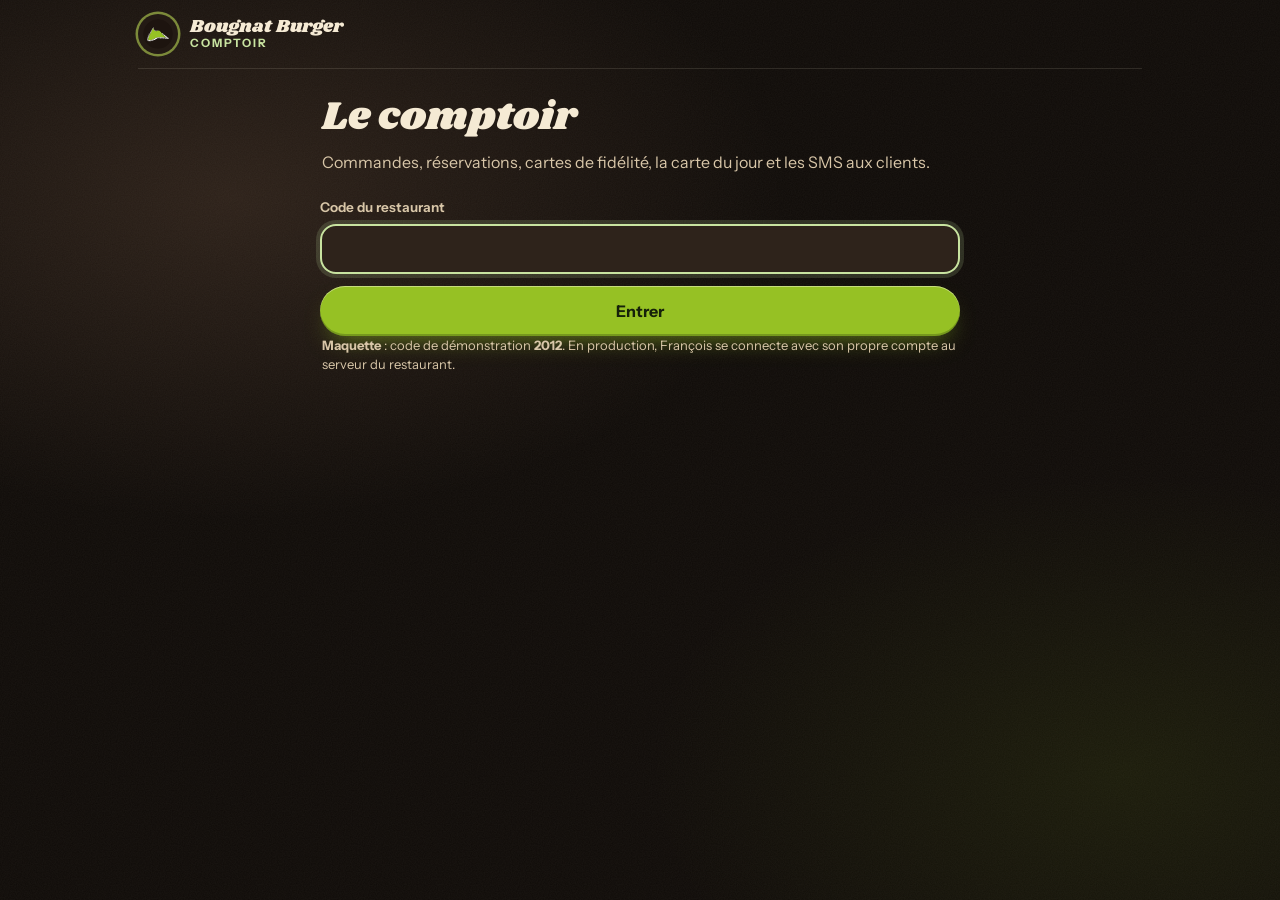
==== commit b5e17ee5: "Comptoir : commandes, impression Bluetooth, réservations, carte et SMS Le panneau de François passe " ====
--- a/admin/index.html
+++ b/admin/index.html
@@ -9,27 +9,33 @@
   <meta name="theme-color" content="#1A130F">
   <meta name="color-scheme" content="dark">
   <link rel="icon" href="../assets/icons/favicon.svg" type="image/svg+xml">
-  <link rel="stylesheet" href="../css/fonts.css?v=20261018010304">
-  <link rel="stylesheet" href="../css/bougnat.css?v=20261018010304">
-  <link rel="stylesheet" href="admin.css?v=20261018010304">
+  <link rel="stylesheet" href="../css/fonts.css?v=20261018013703">
+  <link rel="stylesheet" href="../css/bougnat.css?v=20261018013703">
+  <link rel="stylesheet" href="admin.css?v=20261018013703">
 </head>
 <body class="admin">
 <!-- ==========================================================================
-     Le comptoir : François scanne le QR code de la carte de fidélité d'un client (l'appareil photo du téléphone
-     ouvre directement cette page sur ?carte=…), saisit le nombre de personnes à table, et remet les cadeaux.
-     Les cartes passent par BB.fidApi (js/bb-fid-api.js) : dans le navigateur pour la maquette, au serveur en PROD.
+     Le comptoir de François : cinq onglets en bas de l'écran.
+     · Commandes : les commandes à emporter passées sur le site, qui sonnent et s'impriment en cuisine (Bluetooth).
+     · Réservations : les demandes du site à confirmer, les appels notés à la main, le service du jour.
+     · Fidélité : scanner la carte du client, créditer les couverts, remettre les cadeaux.
+     · Carte : prix, plats épuisés pour la journée, plats masqués, allergènes.
+     · SMS : offres et soirées aux clients qui l'ont accepté, à partir de modèles, tout de suite ou programmées.
+     Les données passent par BB.restoApi (js/bb-resto-api.js) et BB.fidApi (js/bb-fid-api.js) : dans le navigateur
+     pour la maquette, au serveur du restaurant (et à ses modules) en PROD.
      ========================================================================== -->
 <main class="ad">
   <header class="ad-top">
     <img class="ad-logo" src="../assets/icons/favicon.svg" width="40" height="40" alt="">
-    <div class="ad-titre"><b>Bougnat Burger</b><span>Comptoir · fidélité</span></div>
+    <div class="ad-titre"><b>Bougnat Burger</b><span id="ad-sous-titre">Comptoir</span></div>
+    <button class="ad-imp-puce" id="ad-imp-puce" type="button" hidden><svg aria-hidden="true"><use href="#i-imprimante"/></svg><i></i><span>Imprimante</span></button>
     <button class="ad-verrouiller" id="ad-verrouiller" type="button" hidden>Verrouiller</button>
   </header>
 
   <!-- Le verrou : le code du restaurant -->
   <section class="ad-verrou" id="ad-verrou">
     <h1>Le comptoir</h1>
-    <p>Les cartes de fidélité des clients : scanner, créditer, remettre les cadeaux.</p>
+    <p>Commandes, réservations, cartes de fidélité, la carte du jour et les SMS aux clients.</p>
     <form class="ad-pin who" id="ad-pin-form" novalidate>
       <label><span>Code du restaurant</span><input id="ad-pin" type="password" inputmode="numeric" pattern="[0-9]*" maxlength="6" autocomplete="off" required></label>
       <button class="btn btn-main" type="submit">Entrer</button>
@@ -38,27 +44,75 @@
   </section>
 
   <div class="ad-app" id="ad-app" hidden>
-    <!-- Trouver une carte : le scan, ou une recherche par téléphone, n° de carte ou nom -->
-    <section class="ad-trouver" id="ad-trouver" aria-labelledby="ad-trouver-titre">
-      <h2 id="ad-trouver-titre">Trouver une carte</h2>
-      <button class="btn btn-main ad-scan" id="ad-scan" type="button"><svg aria-hidden="true"><use href="#i-qr"/></svg><span>Scanner le QR code</span></button>
-      <div class="ad-camera" id="ad-camera" hidden>
-        <video id="ad-video" playsinline muted></video>
-        <span class="ad-viseur" aria-hidden="true"></span>
-        <p>Visez le QR code sur le téléphone du client.</p>
-        <button class="btn btn-ghost" id="ad-camera-fermer" type="button">Fermer la caméra</button>
+    <!-- Commandes -->
+    <section class="ad-vue" id="v-commandes" data-vue="commandes" hidden aria-labelledby="t-commandes">
+      <div class="ad-entete"><h1 id="t-commandes">Commandes</h1><button class="ad-petit" id="cmd-test" type="button">Commande d'essai</button></div>
+      <div class="ad-bandeau" id="cmd-imp"></div>
+      <div class="ad-bandeau" id="cmd-pause"></div>
+      <div class="seg ad-seg" id="cmd-filtre" role="tablist">
+        <button type="button" role="tab" data-f="encours" aria-selected="true">À préparer <b data-n="encours"></b></button>
+        <button type="button" role="tab" data-f="pretes" aria-selected="false">Prêtes <b data-n="pretes"></b></button>
+        <button type="button" role="tab" data-f="finies" aria-selected="false">Terminées</button>
       </div>
-      <form class="ad-cherche who" id="ad-cherche" role="search" novalidate>
-        <label><span>Téléphone, n° de carte ou nom</span><input id="ad-q" type="search" autocomplete="off" enterkeyhint="search" placeholder="06 12 34 56 78"></label>
-        <button class="btn btn-ghost" type="submit">Chercher</button>
-      </form>
-      <ul class="ad-resultats" id="ad-resultats"></ul>
+      <div class="ad-cmds" id="cmd-liste" aria-live="polite"></div>
     </section>
 
-    <!-- La carte ouverte -->
-    <section class="ad-carte" id="ad-carte" hidden aria-live="polite"></section>
+    <!-- Réservations -->
+    <section class="ad-vue" id="v-resas" data-vue="resas" hidden aria-labelledby="t-resas">
+      <div class="ad-entete"><h1 id="t-resas">Réservations</h1><button class="ad-petit" id="resa-ajout-btn" type="button">Noter un appel</button></div>
+      <form class="ad-resa-ajout who" id="resa-ajout" hidden novalidate></form>
+      <div class="ad-jours" id="resa-jours" role="radiogroup" aria-label="Jour"></div>
+      <div id="resa-liste" aria-live="polite"></div>
+    </section>
+
+    <!-- Fidélité -->
+    <section class="ad-vue ad-etroit" id="v-fidelite" data-vue="fidelite" hidden>
+      <!-- Trouver une carte : le scan, ou une recherche par téléphone, n° de carte ou nom -->
+      <div class="ad-trouver" id="ad-trouver">
+        <h1>Fidélité</h1>
+        <button class="btn btn-main ad-scan" id="ad-scan" type="button"><svg aria-hidden="true"><use href="#i-qr"/></svg><span>Scanner le QR code</span></button>
+        <div class="ad-camera" id="ad-camera" hidden>
+          <video id="ad-video" playsinline muted></video>
+          <span class="ad-viseur" aria-hidden="true"></span>
+          <p>Visez le QR code sur le téléphone du client.</p>
+          <button class="btn btn-ghost" id="ad-camera-fermer" type="button">Fermer la caméra</button>
+        </div>
+        <form class="ad-cherche who" id="ad-cherche" role="search" novalidate>
+          <label><span>Téléphone, n° de carte ou nom</span><input id="ad-q" type="search" autocomplete="off" enterkeyhint="search" placeholder="06 12 34 56 78"></label>
+          <button class="btn btn-ghost" type="submit">Chercher</button>
+        </form>
+        <ul class="ad-resultats" id="ad-resultats"></ul>
+      </div>
+      <!-- La carte ouverte -->
+      <div class="ad-carte" id="ad-carte" hidden aria-live="polite"></div>
+    </section>
+
+    <!-- La carte du restaurant -->
+    <section class="ad-vue" id="v-carte" data-vue="carte" hidden aria-labelledby="t-carte">
+      <div class="ad-entete"><h1 id="t-carte">La carte</h1></div>
+      <p class="ad-intro">Les changements partent tout de suite sur le site. « Épuisé » ne vaut que pour aujourd'hui : demain, le plat revient tout seul.</p>
+      <form class="ad-cherche who" id="carte-cherche" role="search" novalidate>
+        <label><span>Chercher un plat</span><input id="carte-q" type="search" autocomplete="off" placeholder="Bougnat, bavette, Sagnes…"></label>
+      </form>
+      <div class="ad-puces" id="carte-cats"></div>
+      <div id="carte-liste"></div>
+    </section>
+
+    <!-- Les SMS -->
+    <section class="ad-vue" id="v-sms" data-vue="sms" hidden aria-labelledby="t-sms">
+      <div class="ad-entete"><h1 id="t-sms">SMS aux clients</h1></div>
+      <div id="sms-contenu"></div>
+    </section>
   </div>
 </main>
+
+<nav class="ad-onglets" id="ad-onglets" hidden aria-label="Sections du comptoir">
+  <a href="#commandes" data-vue="commandes"><svg aria-hidden="true"><use href="#i-sac"/></svg><span>Commandes</span><b class="ad-pastille" hidden></b></a>
+  <a href="#resas" data-vue="resas"><svg aria-hidden="true"><use href="#i-agenda"/></svg><span>Réservations</span><b class="ad-pastille" hidden></b></a>
+  <a href="#fidelite" data-vue="fidelite"><svg aria-hidden="true"><use href="#i-cadeau"/></svg><span>Fidélité</span></a>
+  <a href="#carte" data-vue="carte"><svg aria-hidden="true"><use href="#i-burger"/></svg><span>Carte</span><b class="ad-pastille" hidden></b></a>
+  <a href="#sms" data-vue="sms"><svg aria-hidden="true"><use href="#i-sms"/></svg><span>SMS</span><b class="ad-pastille" hidden></b></a>
+</nav>
 
 <div class="toast ad-toast" id="toast" role="status" aria-live="polite"></div>
 
@@ -66,6 +120,14 @@
   <defs>
     <symbol id="i-cadeau" viewBox="0 0 24 24"><path fill="currentColor" fill-rule="evenodd" d="M12 9.8c-1.1-2.6-4.5-4.6-5.9-2.8-1 1.4.7 2.8 5.9 2.8zM12 9.8c1.1-2.6 4.5-4.6 5.9-2.8 1 1.4-.7 2.8-5.9 2.8zM3.8 10.4h16.4v3.4H3.8zM11.1 10.4v3.4h1.8v-3.4zM5 14.6h14v6.2c0 .6-.4 1-1 1H6c-.6 0-1-.4-1-1zM11.1 14.6v7.2h1.8v-7.2z"/></symbol>
     <symbol id="i-qr" viewBox="0 0 24 24"><g fill="currentColor" fill-rule="evenodd"><path d="M3 3h8v8H3zM5 5v4h4V5zM13 3h8v8h-8zM15 5v4h4V5zM3 13h8v8H3zM5 15v4h4v-4z"/><path d="M6 6h2v2H6zM16 6h2v2h-2zM6 16h2v2H6zM13 13h2v2h-2zM17 13h4v2h-4zM15 15h2v2h-2zM13 17h2v4h-2zM17 17h2v2h-2zM19 19h2v2h-2zM16 19h2v2h-2z"/></g></symbol>
+    <symbol id="i-sac" viewBox="0 0 24 24"><g fill="none" stroke="currentColor" stroke-width="2" stroke-linejoin="round" stroke-linecap="round"><path d="M5 8.2h14l-1.1 11.9c-.1.6-.5.9-1 .9H7.1c-.5 0-.9-.3-1-.9z"/><path d="M9 10.5V6.8a3 3 0 0 1 6 0v3.7"/></g></symbol>
+    <symbol id="i-agenda" viewBox="0 0 24 24"><g fill="none" stroke="currentColor" stroke-width="2" stroke-linecap="round"><rect x="3.5" y="5" width="17" height="15.5" rx="2.5"/><path d="M3.5 10h17M8 3v4M16 3v4"/></g><path fill="currentColor" d="M7 13h3.2v3.2H7z"/></symbol>
+    <symbol id="i-burger" viewBox="0 0 24 24"><g fill="currentColor"><path d="M3.5 10.4C3.5 6.6 7.3 4 12 4s8.5 2.6 8.5 6.4c0 .5-.4.9-.9.9H4.4c-.5 0-.9-.4-.9-.9z"/><rect x="2.5" y="12.9" width="19" height="3.1" rx="1.55"/><path d="M3.5 17.7h17c0 1.6-1.2 2.8-2.8 2.8H6.3c-1.6 0-2.8-1.2-2.8-2.8z"/></g></symbol>
+    <symbol id="i-sms" viewBox="0 0 24 24"><path d="M4 5h16c.8 0 1.5.7 1.5 1.5v9.2c0 .8-.7 1.5-1.5 1.5h-8.6l-4.9 3.6v-3.6H4c-.8 0-1.5-.7-1.5-1.5V6.5C2.5 5.7 3.2 5 4 5z" fill="none" stroke="currentColor" stroke-width="2" stroke-linejoin="round"/><g fill="currentColor"><circle cx="8" cy="11.1" r="1.35"/><circle cx="12" cy="11.1" r="1.35"/><circle cx="16" cy="11.1" r="1.35"/></g></symbol>
+    <symbol id="i-imprimante" viewBox="0 0 24 24"><g fill="none" stroke="currentColor" stroke-width="2" stroke-linejoin="round"><path d="M7 9V3.5h10V9"/><rect x="3" y="9" width="18" height="8" rx="2"/><path d="M7 13.5h10v7H7z"/></g></symbol>
+    <symbol id="i-tel" viewBox="0 0 24 24"><path fill="currentColor" d="M6.4 3.3 9 2.8c.6-.1 1.2.2 1.4.8l1.2 3.2c.2.6 0 1.2-.5 1.5l-1.5 1c.9 2 2.4 3.5 4.4 4.4l1-1.5c.3-.5 1-.7 1.5-.5l3.2 1.2c.6.2.9.8.8 1.4l-.5 2.5c-.1.8-.8 1.3-1.6 1.3C9.2 19.9 4.1 14.8 4.1 6c0-.8.9-1.9 2.3-2.7z"/></symbol>
+    <symbol id="i-pause" viewBox="0 0 24 24"><g fill="currentColor"><rect x="6.5" y="5" width="4" height="14" rx="1.2"/><rect x="13.5" y="5" width="4" height="14" rx="1.2"/></g></symbol>
+    <symbol id="i-horloge" viewBox="0 0 24 24"><g fill="none" stroke="currentColor" stroke-width="2" stroke-linecap="round"><circle cx="12" cy="12" r="8.5"/><path d="M12 7.5V12l3 2"/></g></symbol>
     <symbol id="i-plus" viewBox="0 0 24 24"><g fill="none" stroke="currentColor" stroke-width="2.1" stroke-linecap="round"><path d="M12 5.5v13M5.5 12h13"/></g></symbol>
     <symbol id="i-moins" viewBox="0 0 24 24"><g fill="none" stroke="currentColor" stroke-width="2.1" stroke-linecap="round"><path d="M5.5 12h13"/></g></symbol>
     <symbol id="i-fermer" viewBox="0 0 24 24"><g fill="none" stroke="currentColor" stroke-width="2.1" stroke-linecap="round"><path d="M6.4 6.4l11.2 11.2M17.6 6.4 6.4 17.6"/></g></symbol>
@@ -73,9 +135,17 @@
   </defs>
 </svg>
 
-<script src="../js/bb-core.js?v=20261018010304"></script>
-<script src="../js/bb-data.js?v=20261018010304"></script>
-<script src="../js/bb-fid-api.js?v=20261018010304"></script>
-<script src="admin.js?v=20261018010304"></script>
+<script src="../js/bb-core.js?v=20261018013703"></script>
+<script src="../js/bb-data.js?v=20261018013703"></script>
+<script src="../js/bb-hours.js?v=20261018013703"></script>
+<script src="../js/bb-fid-api.js?v=20261018013703"></script>
+<script src="../js/bb-resto-api.js?v=20261018013703"></script>
+<script src="admin.js?v=20261018013703"></script>
+<script src="ad-imprimante.js?v=20261018013703"></script>
+<script src="ad-fidelite.js?v=20261018013703"></script>
+<script src="ad-commandes.js?v=20261018013703"></script>
+<script src="ad-resas.js?v=20261018013703"></script>
+<script src="ad-carte.js?v=20261018013703"></script>
+<script src="ad-sms.js?v=20261018013703"></script>
 </body>
 </html>
--- a/css/bougnat.css
+++ b/css/bougnat.css
@@ -1443,3 +1443,24 @@
 .retour-cue.droite { left: auto; right: 0; }
 .retour-cue svg { width: 22px; height: 22px; fill: none; stroke: currentColor; stroke-width: 2.6; stroke-linecap: round; stroke-linejoin: round; }
 .retour-cue.pret { background: var(--vert); color: var(--vert-encre); }
+
+/* ---------- réglés au comptoir (admin/) : épuisé du jour, pause des commandes, réponse du restaurant ---------- */
+.epuise-badge { display: inline-block; padding: 4px 9px; border-radius: 999px; background: var(--braise); color: #fff; font: 800 10.5px/1 var(--f-ui); letter-spacing: 0.08em; text-transform: uppercase; vertical-align: 2px; }
+.bcard .epuise-badge { position: absolute; top: 9px; right: 9px; z-index: 3; rotate: 4deg; box-shadow: 0 6px 12px -6px #000; }
+.bcard.epuise .vis, .bcard.epuise h4, .bcard.epuise .price { opacity: 0.45; filter: grayscale(0.7); }
+.item .epuise-badge { margin-left: 8px; }
+.item.epuise > :not(h4) { opacity: 0.5; }
+.c-epuise { font-style: normal; font-size: 11px; font-weight: 800; letter-spacing: 0.06em; text-transform: uppercase; color: var(--braise); }
+.choix-opt:has(input:disabled) { opacity: 0.5; cursor: default; }
+.p-add:disabled { opacity: 0.4; cursor: default; }
+.co-pause { margin: 0; padding: 12px 16px; border-radius: 16px; background: rgba(229, 103, 58, 0.14); box-shadow: inset 0 0 0 1.5px rgba(229, 103, 58, 0.6); color: var(--creme); font-size: 14.5px; line-height: 1.45; }
+.co-pause a { color: var(--pomme); font-weight: 700; white-space: nowrap; }
+.ticket .co-statut { display: inline-flex; align-items: center; gap: 9px; margin: 2px auto 10px; padding: 8px 14px; border-radius: 999px; background: rgba(43, 26, 16, 0.08); color: #2B1A10; font-weight: 700; font-size: 14.5px; }
+.co-statut i { width: 10px; height: 10px; border-radius: 50%; background: #B9A58A; }
+.co-statut[data-statut="nouvelle"] i, .co-statut[data-statut="demande"] i, .co-statut[data-statut="cuisine"] i { background: #D98A2B; animation: statut-bat 1.4s ease-in-out infinite; }
+.co-statut[data-statut="prete"], .co-statut[data-statut="confirmee"], .co-statut[data-statut="venue"] { background: rgba(110, 148, 25, 0.18); }
+.co-statut[data-statut="prete"] i, .co-statut[data-statut="confirmee"] i, .co-statut[data-statut="venue"] i { background: var(--vert-3); }
+.co-statut[data-statut="annulee"] i, .co-statut[data-statut="refusee"] i, .co-statut[data-statut="absente"] i { background: var(--braise); }
+@keyframes statut-bat { 50% { transform: scale(1.35); opacity: 0.6; } }
+.fid-sms-membre { display: flex; align-items: flex-start; gap: 10px; margin: 22px 2px 0; font-size: 14px; line-height: 1.4; color: var(--creme-2); cursor: pointer; }
+.fid-sms-membre input { flex: none; width: 22px; height: 22px; margin: 0; accent-color: var(--vert); }
--- a/admin/admin.css
+++ b/admin/admin.css
@@ -3,7 +3,9 @@
    en page ordinaire qui défile, gros boutons pour le doigt, lisible derrière le comptoir.
    ========================================================================== */
 body.admin { min-height: 100%; height: auto; overflow: auto; overscroll-behavior: auto; }
-.ad { max-width: 560px; margin: 0 auto; padding: calc(var(--safe-t) + 14px) var(--gut) calc(var(--safe-b) + 48px); }
+.ad { max-width: 1040px; margin: 0 auto; padding: calc(var(--safe-t) + 14px) var(--gut) calc(var(--safe-b) + 48px); }
+body.ad-ouvert .ad { padding-bottom: calc(var(--safe-b) + 108px); }
+.ad-verrou, .ad-etroit, #v-resas, #v-carte, #v-sms { max-width: 640px; margin-left: auto; margin-right: auto; }
 .ad h1 { font: 400 40px/1.04 var(--f-display); margin: 18px 2px 12px; color: var(--creme); }
 .ad h2 { font: 400 28px/1.08 var(--f-display); margin: 0 2px 16px; color: var(--creme); }
 .ad h3 { font: 400 21px/1.1 var(--f-display); margin: 30px 2px 12px; color: var(--creme); }
@@ -19,8 +21,8 @@
 /* le verrou */
 .ad-verrou { padding-top: 10px; }
 .ad-verrou > p { color: var(--creme-2); margin: 0 2px; }
-.ad-pin { display: grid; gap: 12px; margin-top: 24px; }
-.ad-pin input { font-size: 24px; letter-spacing: 0.5em; text-align: center; }
+.ad-pin { display: grid; grid-template-columns: minmax(0, 1fr); gap: 12px; margin-top: 24px; }
+.ad-pin input { width: 100%; min-width: 0; font-size: 24px; letter-spacing: 0.5em; text-align: center; }
 .ad-pin.secoue { animation: ad-secoue 0.4s; }
 @keyframes ad-secoue { 20%, 60% { transform: translateX(-8px); } 40%, 80% { transform: translateX(8px); } }
 
@@ -33,7 +35,7 @@
 .ad-viseur { position: absolute; left: 50%; top: calc(50% - 26px); width: 58%; aspect-ratio: 1; translate: -50% -50%; border-radius: 24px; box-shadow: 0 0 0 2000px rgba(15, 11, 8, 0.45), inset 0 0 0 3px var(--vert); }
 .ad-camera p { position: absolute; left: 0; right: 0; bottom: 64px; margin: 0; text-align: center; font-size: 14px; color: var(--creme); }
 .ad-camera .btn { position: absolute; left: 50%; bottom: 12px; translate: -50% 0; background: rgba(15, 11, 8, 0.7); }
-.ad-cherche { display: grid; grid-template-columns: 1fr auto; align-items: end; gap: 10px; margin-top: 18px; }
+.ad-cherche { display: grid; grid-template-columns: minmax(0, 1fr) auto; align-items: end; gap: 10px; margin-top: 18px; }
 .ad-cherche .btn { height: 50px; }
 .ad-resultats { list-style: none; margin: 16px 0 0; padding: 0; display: grid; gap: 8px; }
 .ad-resultats li.titre { margin: 8px 2px 0; font: 700 12px/1 var(--f-ui); letter-spacing: 0.14em; text-transform: uppercase; color: var(--creme-3); }
@@ -104,3 +106,256 @@
 .ad-toast { position: fixed; bottom: calc(var(--safe-b) + 24px); }
 .ad-toast { border-radius: 20px; text-align: center; line-height: 1.35; }
 .ad .nw { white-space: nowrap; }
+.ad-cherche input { width: 100%; min-width: 0; }
+
+/* ==========================================================================
+   Les cinq onglets
+   ========================================================================== */
+.ad-onglets { position: fixed; z-index: 60; left: 0; right: 0; bottom: 0; display: grid; grid-template-columns: repeat(5, 1fr); padding: 6px max(6px, calc((100vw - 640px) / 2)) calc(var(--safe-b) + 6px); background: var(--nuit); box-shadow: 0 -1px 0 var(--line), 0 -18px 30px -18px #000; }
+.ad-onglets a { position: relative; display: grid; justify-items: center; gap: 3px; padding: 7px 2px 5px; border-radius: 16px; color: var(--creme-3); font: 650 11px/1.1 var(--f-ui); text-decoration: none; text-align: center; }
+.ad-onglets a svg { width: 25px; height: 25px; }
+.ad-onglets a[aria-current="page"] { color: var(--creme); background: rgba(124, 138, 58, 0.22); }
+.ad-onglets a[aria-current="page"] svg { color: var(--vert); }
+.ad-pastille { position: absolute; top: 2px; left: calc(50% + 6px); min-width: 19px; height: 19px; padding: 0 5px; border-radius: 999px; background: var(--charbon-4); color: var(--creme); font: 800 11px/19px var(--f-ui); text-align: center; box-shadow: 0 0 0 2px var(--nuit); }
+.ad-pastille.alerte { background: var(--braise); color: #fff; animation: ad-bat 1.2s ease-in-out infinite; }
+@keyframes ad-bat { 50% { transform: scale(1.18); } }
+
+/* la puce de l'imprimante, dans la barre du haut */
+.ad-imp-puce { margin-left: auto; display: inline-flex; align-items: center; gap: 7px; height: 36px; padding: 0 12px 0 10px; border: 0; border-radius: 999px; background: var(--charbon-3); box-shadow: inset 0 0 0 1px var(--line); color: var(--creme-2); font: 650 12.5px/1 var(--f-ui); max-width: 44vw; }
+.ad-imp-puce span { overflow: hidden; text-overflow: ellipsis; white-space: nowrap; }
+.ad-imp-puce svg { flex: none; width: 18px; height: 18px; }
+.ad-imp-puce i { flex: none; width: 8px; height: 8px; border-radius: 50%; background: var(--creme-3); }
+.ad-imp-puce[data-etat="prete"] i, .ad-imp-puce[data-etat="impression"] i { background: var(--vert); box-shadow: 0 0 0 3px rgba(150, 193, 36, 0.25); }
+.ad-imp-puce[data-etat="connexion"] i, .ad-imp-puce[data-etat="impression"] i { animation: ad-bat 0.8s ease-in-out infinite; }
+.ad-imp-puce:not([hidden]) + .ad-verrouiller { margin-left: 0; }
+
+/* ==========================================================================
+   Les pièces communes
+   ========================================================================== */
+.ad-entete { display: flex; align-items: center; justify-content: space-between; gap: 12px; flex-wrap: wrap; }
+.ad-entete h1, .ad-entete h2 { margin-bottom: 12px; }
+.ad-petit { display: inline-flex; align-items: center; justify-content: center; gap: 6px; min-height: 40px; padding: 0 15px; border: 0; border-radius: 999px; background: var(--charbon-3); box-shadow: inset 0 0 0 1px var(--line); color: var(--creme); font: 650 13.5px/1.15 var(--f-ui); text-align: center; }
+.ad-petit:hover { box-shadow: inset 0 0 0 1px rgba(200, 227, 160, 0.4); }
+.ad-petit svg { width: 17px; height: 17px; }
+.ad-danger { color: #F3A88B; }
+.ad-petit.confirme, .btn.confirme { background: var(--braise); color: #fff; box-shadow: none; }
+.ad-actions { display: flex; flex-wrap: wrap; align-items: center; gap: 8px; margin-top: 12px; }
+.ad-actions .btn { min-height: 46px; padding: 0 18px; font-size: 15px; }
+.ad .ad-coche { display: inline-flex; align-items: center; gap: 9px; min-height: 40px; font: 600 14px/1.25 var(--f-ui); color: var(--creme-2); cursor: pointer; }
+.ad .ad-coche input { flex: none; width: 22px; height: 22px; margin: 0; padding: 0; accent-color: var(--vert); box-shadow: none; }
+.ad .ad-choix { display: inline-flex; align-items: center; gap: 8px; font: 600 13.5px/1 var(--f-ui); color: var(--creme-2); }
+.ad select { height: 44px; padding: 0 34px 0 14px; border-radius: 14px; border: 0; background: var(--charbon-3) url("data:image/svg+xml,%3Csvg xmlns='http://www.w3.org/2000/svg' viewBox='0 0 24 24'%3E%3Cpath d='M7 10l5 5 5-5' fill='none' stroke='%23D8C6A8' stroke-width='2' stroke-linecap='round'/%3E%3C/svg%3E") right 10px center / 18px no-repeat; box-shadow: inset 0 0 0 1px var(--line); color: var(--creme); font: 600 15px/1 var(--f-ui); appearance: none; -webkit-appearance: none; }
+.ad select:focus { outline: none; box-shadow: inset 0 0 0 2px var(--pomme); }
+.ad-vide { padding: 22px 4px; color: var(--creme-3); font-size: 14.5px; }
+.ad-intro, .ad-aide { margin: 0 2px 12px; color: var(--creme-3); font-size: 13.5px; line-height: 1.45; }
+.ad .ad-sous { display: flex; align-items: center; gap: 10px; font: 400 22px/1.1 var(--f-display); margin: 26px 2px 12px; }
+.ad-sous b { min-width: 24px; height: 24px; padding: 0 7px; border-radius: 999px; background: var(--braise); color: #fff; font: 800 13px/24px var(--f-ui); text-align: center; }
+.ad-sous small { font: 600 13px/1 var(--f-ui); color: var(--creme-3); }
+#resa-liste .ad-sous::first-letter { text-transform: uppercase; }
+.ad-grille { display: grid; grid-template-columns: repeat(auto-fit, minmax(150px, 1fr)); gap: 12px; }
+.ad-grille .large { grid-column: 1 / -1; }
+.ad-grille input, .ad-grille select { width: 100%; min-width: 0; }
+.ad-seg { margin: 14px 0 16px; }
+.ad-seg b { min-width: 20px; font-weight: 800; color: var(--pomme); }
+
+/* les bandeaux (imprimante, pause) */
+.ad-bandeau { margin-top: 10px; padding: 10px 12px 10px 14px; border-radius: 20px; background: var(--charbon-2); box-shadow: inset 0 0 0 1px var(--line); }
+.ad-bandeau > p { display: flex; align-items: center; flex-wrap: wrap; gap: 8px 10px; margin: 0; font-size: 14px; line-height: 1.4; color: var(--creme-2); }
+.ad-bandeau > p > span:first-of-type { flex: 1 1 170px; }
+.ad-bandeau > p .btn { min-height: 40px; padding: 0 16px; font-size: 14px; }
+.ad-boutons { display: flex; flex-wrap: wrap; gap: 6px; }
+.ad-boutons .ad-petit { min-height: 36px; padding: 0 12px; }
+.ad-bandeau > p svg { flex: none; width: 22px; height: 22px; margin-top: -1px; color: var(--pomme); }
+.ad-bandeau > p b { color: var(--creme); }
+.ad-bandeau .ad-actions { margin-top: 10px; }
+.ad-bandeau.en-pause { background: rgba(229, 103, 58, 0.14); box-shadow: inset 0 0 0 1.5px rgba(229, 103, 58, 0.6); }
+.ad-bandeau.en-pause > p svg { color: var(--braise); }
+.ad-bandeau:empty { display: none; }
+
+/* ==========================================================================
+   Commandes
+   ========================================================================== */
+.ad-cmds { display: grid; grid-template-columns: repeat(auto-fill, minmax(min(300px, 100%), 1fr)); gap: 12px; align-items: start; }
+.ad-cmds .ad-vide { grid-column: 1 / -1; }
+.ad-cmd { padding: 14px 16px 16px; border-radius: 22px; background: var(--charbon-2); box-shadow: inset 0 0 0 1px var(--line); }
+.ad-cmd header { display: flex; align-items: center; gap: 10px; flex-wrap: wrap; }
+.ad-cmd .num { font: 400 28px/1 var(--f-display); color: var(--creme); }
+.ad-cmd .retrait { display: inline-flex; align-items: center; gap: 5px; font-size: 15px; color: var(--creme); }
+.ad-cmd .retrait svg { width: 17px; height: 17px; color: var(--pomme); }
+.ad-cmd .retrait small { margin-left: 3px; font-size: 12.5px; color: var(--creme-3); }
+.ad-cmd .statut { margin-left: auto; padding: 5px 10px; border-radius: 999px; background: var(--charbon-3); font: 700 11.5px/1 var(--f-ui); letter-spacing: 0.06em; text-transform: uppercase; color: var(--creme-2); }
+.ad-cmd.s-nouvelle { box-shadow: inset 0 0 0 2px var(--braise), 0 0 0 4px rgba(229, 103, 58, 0.18); animation: ad-arrivee 0.5s var(--ease-spring); }
+.ad-cmd.s-nouvelle .statut { background: var(--braise); color: #fff; }
+.ad-cmd.s-cuisine .statut { background: rgba(249, 222, 158, 0.18); color: var(--soleil); }
+.ad-cmd.s-prete { box-shadow: inset 0 0 0 2px var(--vert); }
+.ad-cmd.s-prete .statut { background: var(--vert); color: var(--vert-encre); }
+.ad-cmd.s-retiree, .ad-cmd.s-annulee { opacity: 0.7; }
+.ad-cmd.s-annulee .num { text-decoration: line-through; }
+.ad-cmd.en-retard .retrait small { color: #F3A88B; font-weight: 700; }
+@keyframes ad-arrivee { from { transform: scale(0.94); opacity: 0; } }
+.ad-cmd .client { margin: 10px 0 0; font-size: 14.5px; color: var(--creme-2); }
+.ad-cmd .client a { color: var(--pomme); font-variant-numeric: tabular-nums; }
+.ad-cmd .lignes { list-style: none; margin: 10px 0 0; padding: 10px 0 0; border-top: 1px dashed var(--line); display: grid; gap: 7px; }
+.ad-cmd .lignes li { display: grid; grid-template-columns: 30px 1fr; gap: 6px; font-size: 16px; line-height: 1.25; }
+.ad-cmd .lignes li > b { color: var(--pomme); }
+.ad-cmd .lignes small { display: block; font-size: 13px; color: var(--creme-3); }
+.ad-cmd .note { margin: 10px 0 0; padding: 9px 12px; border-radius: 12px; background: rgba(249, 222, 158, 0.14); color: var(--soleil); font-size: 14.5px; }
+.ad-cmd .note b { margin-right: 4px; text-transform: uppercase; font-size: 12px; letter-spacing: 0.08em; }
+.ad-cmd .alcool { margin: 8px 0 0; font-size: 13px; color: #F3A88B; }
+.ad-cmd .pied { display: flex; flex-wrap: wrap; justify-content: space-between; gap: 4px 12px; margin: 12px 0 0; font-size: 12.5px; color: var(--creme-3); }
+.ad-cmd .pied svg { width: 13px; height: 13px; vertical-align: -2px; }
+.ad-cmd .ad-actions .btn { flex: 1 1 100%; }
+
+/* le ticket, tel qu'il sort de l'imprimante */
+.ad-apercu { margin-top: 12px; padding: 14px; border-radius: 16px; background: var(--charbon); box-shadow: inset 0 0 0 1px var(--line); }
+.ad-ticket { --col: 32; width: min(100%, calc(var(--col) * 1ch + 28px)); margin: 0 auto; padding: 14px; background: #FBF7EE; color: #1b1b1b; font: 13px/1.35 ui-monospace, 'Cascadia Mono', Consolas, 'Courier New', monospace; border-radius: 3px; box-shadow: 0 10px 24px -14px #000; overflow: hidden; }
+.ad-ticket .t-l { white-space: pre-wrap; word-break: break-word; }
+.ad-ticket .t-c { text-align: center; }
+.ad-ticket .t-g { font-weight: 800; }
+.ad-ticket .t-i { background: #1b1b1b; color: #FBF7EE; padding: 0 3px; }
+.ad-ticket .t-x { font-size: 1.45em; line-height: 1.25; }
+.ad-ticket .t-xx { font-size: 2em; line-height: 1.15; }
+.ad-ticket .t-d { display: flex; justify-content: space-between; gap: 8px; }
+.ad-ticket .t-tiret { border-top: 1.5px dashed #555; margin: 6px 0; }
+
+/* l'impression du navigateur (en secours) : le ticket seul */
+#ad-impression { display: none; }
+@media print {
+  body.ad-imprime > *:not(#ad-impression) { display: none !important; }
+  body.ad-imprime #ad-impression { display: block; }
+  body.ad-imprime { background: #fff !important; }
+  body.ad-imprime .ad-ticket { box-shadow: none; width: 72mm; padding: 0; background: #fff; }
+}
+
+/* ==========================================================================
+   Réservations
+   ========================================================================== */
+.ad-jours { display: flex; gap: 8px; overflow-x: auto; margin: 4px calc(-1 * var(--gut)) 0; padding: 4px var(--gut) 10px; scrollbar-width: none; }
+.ad-jours::-webkit-scrollbar { display: none; }
+.ad-jours .day { position: relative; min-width: 64px; }
+.ad-jours .day .cv { opacity: 1; color: var(--pomme); font-weight: 750; text-transform: none; }
+.ad-jours .day[aria-checked="true"] .cv { color: var(--pomme-encre); }
+.ad-jours .day .att { position: absolute; top: 5px; right: 6px; width: 9px; height: 9px; border-radius: 50%; background: var(--braise); }
+.ad-service { display: flex; align-items: baseline; justify-content: space-between; gap: 12px; margin: 18px 2px 8px; }
+.ad .ad-service h3 { margin: 0; }
+.ad-service span { font-size: 13.5px; color: var(--creme-3); font-weight: 650; }
+.ad-resa { display: grid; grid-template-columns: 62px minmax(0, 1fr) auto; gap: 4px 12px; align-items: start; margin-bottom: 8px; padding: 12px 14px; border-radius: 18px; background: var(--charbon-2); box-shadow: inset 0 0 0 1px var(--line); }
+.ad-resa .h b { display: block; font: 400 22px/1 var(--f-display); color: var(--creme); }
+.ad-resa .h small { display: block; margin-top: 4px; font-size: 12px; color: var(--creme-3); text-transform: capitalize; }
+.ad-resa .qui p { margin: 0; font-size: 15px; color: var(--creme); }
+.ad-resa .qui .meta { margin-top: 3px; font-size: 13px; color: var(--creme-3); }
+.ad-resa .qui .meta a { color: var(--pomme); font-variant-numeric: tabular-nums; }
+.ad-resa .qui .meta svg { width: 13px; height: 13px; vertical-align: -2px; color: var(--soleil); }
+.ad-resa .qui .note { margin-top: 6px; font-size: 13.5px; color: var(--soleil); }
+.ad-resa .statut { padding: 5px 9px; border-radius: 999px; background: var(--charbon-3); font: 700 11px/1 var(--f-ui); letter-spacing: 0.05em; text-transform: uppercase; color: var(--creme-2); white-space: nowrap; }
+.ad-resa .ad-actions { grid-column: 1 / -1; margin-top: 6px; }
+.ad-resa .ad-actions .btn { min-height: 42px; font-size: 14px; }
+.ad-resa.s-demande { box-shadow: inset 0 0 0 2px var(--braise); }
+.ad-resa.s-demande .statut { background: var(--braise); color: #fff; }
+.ad-resa.s-confirmee .statut { background: rgba(150, 193, 36, 0.2); color: var(--vert-2); }
+.ad-resa.s-venue .statut { background: var(--vert); color: var(--vert-encre); }
+.ad-resa.s-refusee, .ad-resa.s-annulee, .ad-resa.s-absente { opacity: 0.6; }
+.ad-resa-ajout { display: grid; gap: 12px; margin-top: 6px; padding: 4px 16px 16px; border-radius: 22px; background: var(--charbon-2); box-shadow: inset 0 0 0 1.5px rgba(200, 227, 160, 0.3); }
+.ad-resa-ajout[hidden] { display: none; }
+.ad .ad-resa-ajout .ad-sous { margin: 16px 2px 0; }
+.ad-resa-ajout input { width: 100%; min-width: 0; }
+
+/* ==========================================================================
+   La carte
+   ========================================================================== */
+#carte-cherche { grid-template-columns: minmax(0, 1fr); margin-top: 0; }
+.ad-puces { display: flex; gap: 6px; overflow-x: auto; margin: 14px calc(-1 * var(--gut)) 8px; padding: 2px var(--gut) 8px; scrollbar-width: none; }
+.ad-puces::-webkit-scrollbar { display: none; }
+.ad-puce { flex: none; min-height: 38px; padding: 0 14px; border: 0; border-radius: 999px; background: var(--charbon-3); box-shadow: inset 0 0 0 1px var(--line); color: var(--creme-2); font: 650 13.5px/1 var(--f-ui); }
+.ad-puce[aria-pressed="true"] { background: var(--olive); color: var(--pomme-2); }
+.ad-plat { margin-bottom: 10px; padding: 13px 15px 14px; border-radius: 20px; background: var(--charbon-2); box-shadow: inset 0 0 0 1px var(--line); }
+.ad-plat .tete { display: flex; align-items: baseline; flex-wrap: wrap; gap: 4px 10px; }
+.ad-plat .tete b { font-size: 16.5px; color: var(--creme); }
+.ad-plat .tete small { font-size: 12.5px; color: var(--creme-3); }
+.ad-plat .etats { margin-left: auto; display: inline-flex; gap: 6px; }
+.ad-plat .etats em { padding: 4px 9px; border-radius: 999px; font: 700 11px/1 var(--f-ui); font-style: normal; letter-spacing: 0.05em; text-transform: uppercase; }
+.e-epuise { background: var(--braise); color: #fff; }
+.e-cache { background: var(--charbon-4); color: var(--creme-2); }
+.e-modifie { background: rgba(200, 227, 160, 0.16); color: var(--pomme); }
+.ad-plat.epuise { box-shadow: inset 0 0 0 1.5px rgba(229, 103, 58, 0.6); }
+.ad-plat.cache { opacity: 0.6; }
+.ad-plat .prixs { display: flex; flex-wrap: wrap; gap: 10px 14px; margin-top: 10px; }
+.ad-prix { display: grid; gap: 4px; font: 650 12px/1 var(--f-ui); color: var(--creme-3); }
+.ad-prix-champ { position: relative; display: block; }
+.ad-prix-champ input { width: 112px; height: 44px; padding: 0 30px 0 14px; border-radius: 14px; border: 0; background: var(--charbon-3); box-shadow: inset 0 0 0 1px var(--line); color: var(--creme); font: 750 17px/1 var(--f-ui); font-variant-numeric: tabular-nums; }
+.ad-prix-champ input:focus { outline: none; box-shadow: inset 0 0 0 2px var(--pomme); }
+.ad-prix-champ input[aria-invalid="true"] { box-shadow: inset 0 0 0 2px var(--braise); }
+.ad-prix-champ i { position: absolute; right: 12px; top: 50%; translate: 0 -50%; font-style: normal; color: var(--creme-3); font-size: 15px; }
+.ad-prix.modifie input { color: var(--pomme); box-shadow: inset 0 0 0 1.5px rgba(200, 227, 160, 0.5); }
+.ad-prix small { font-weight: 500; font-size: 11.5px; }
+.ad-variantes-resume { margin: 0; font-size: 13.5px; color: var(--creme-2); }
+.ad-bascule { display: inline-flex; align-items: center; gap: 6px; min-height: 40px; padding: 0 14px; border: 0; border-radius: 999px; background: var(--charbon-3); box-shadow: inset 0 0 0 1px var(--line); color: var(--creme-2); font: 650 13.5px/1 var(--f-ui); }
+.ad-bascule svg { width: 16px; height: 16px; }
+.ad-bascule[aria-pressed="true"] { background: var(--braise); color: #fff; box-shadow: none; }
+.ad-details { margin-top: 12px; padding-top: 4px; border-top: 1px dashed var(--line); }
+.ad-details h4 { margin: 12px 2px 8px; font: 700 12px/1 var(--f-ui); letter-spacing: 0.12em; text-transform: uppercase; color: var(--creme-3); }
+.ad-variantes { list-style: none; margin: 0; padding: 0; display: grid; gap: 8px; }
+.ad-variantes li { display: flex; align-items: center; flex-wrap: wrap; gap: 8px 12px; padding: 8px 10px; border-radius: 14px; background: var(--charbon-3); }
+.ad-variantes li .nom { flex: 1 1 140px; font-size: 14.5px; color: var(--creme); }
+.ad-variantes li .ad-prix > span:first-child { display: none; }
+.ad-variantes li .ad-prix-champ input { background: var(--charbon-2); height: 40px; width: 104px; font-size: 15.5px; }
+.ad-variantes li.epuise .nom { text-decoration: line-through; color: var(--creme-3); }
+.ad-allergenes { display: grid; grid-template-columns: repeat(auto-fill, minmax(140px, 1fr)); gap: 2px 10px; }
+
+/* ==========================================================================
+   SMS
+   ========================================================================== */
+.ad-public { display: flex; align-items: center; gap: 14px; padding: 14px 16px; border-radius: 20px; background: var(--charbon-2); box-shadow: inset 0 0 0 1px var(--line); }
+.ad-public > b { font: 400 44px/1 var(--f-display); color: var(--vert); }
+.ad-public span { display: grid; gap: 3px; font-weight: 700; color: var(--creme); }
+.ad-public small { font-weight: 500; font-size: 12.5px; line-height: 1.4; color: var(--creme-3); }
+.ad .ad-groupe { margin: 18px 2px 8px; font: 700 12px/1 var(--f-ui); letter-spacing: 0.14em; text-transform: uppercase; color: var(--creme-3); }
+.ad-modeles { display: grid; grid-template-columns: repeat(auto-fill, minmax(170px, 1fr)); gap: 8px; }
+.ad-modele { position: relative; display: grid; align-content: start; gap: 4px; min-height: 76px; padding: 12px 14px; border: 0; border-radius: 18px; background: var(--charbon-2); box-shadow: inset 0 0 0 1px var(--line); color: var(--creme); text-align: left; }
+.ad-modele b { font-size: 14.5px; padding-right: 18px; }
+.ad-modele small { font-size: 12.5px; line-height: 1.35; color: var(--creme-3); }
+.ad-modele.g-offre { box-shadow: inset 3px 0 0 var(--vert), inset 0 0 0 1px var(--line); }
+.ad-modele.g-event { box-shadow: inset 3px 0 0 var(--soleil), inset 0 0 0 1px var(--line); }
+.ad-modele.g-perso { box-shadow: inset 3px 0 0 var(--ciel), inset 0 0 0 1px var(--line); }
+.ad-modele:hover { background: var(--charbon-3); }
+.ad-modele i { position: absolute; top: 8px; right: 8px; width: 26px; height: 26px; display: grid; place-items: center; border-radius: 50%; color: var(--creme-3); }
+.ad-modele i svg { width: 15px; height: 15px; }
+.ad-modele i:hover { background: var(--charbon-4); color: var(--creme); }
+.ad-editeur { display: grid; gap: 14px; margin-top: 14px; padding: 4px 16px 16px; border-radius: 22px; background: var(--charbon-2); box-shadow: inset 0 0 0 1.5px rgba(200, 227, 160, 0.3); }
+.ad .ad-editeur .ad-entete h2 { margin: 16px 2px 0; }
+.ad-editeur input, .ad-editeur textarea, .ad-editeur select { width: 100%; min-width: 0; }
+.ad .ad-editeur .ad-coche input { width: 22px; }
+.ad-editeur textarea { min-height: 112px; line-height: 1.45; }
+.ad-outils { display: flex; align-items: center; justify-content: space-between; gap: 10px; flex-wrap: wrap; margin-bottom: 8px; }
+.ad-compteur { font: 650 13px/1 var(--f-ui); color: var(--creme-3); font-variant-numeric: tabular-nums; }
+.ad-compteur.cher { color: var(--soleil); }
+.ad-aide code { padding: 1px 6px; border-radius: 6px; background: var(--charbon-4); color: var(--creme); font-size: 13px; }
+.ad-bulle-zone .ad-aide { margin-bottom: 6px; }
+.ad-bulle { max-width: 320px; padding: 11px 14px; border-radius: 18px 18px 18px 6px; background: #E9E9EB; color: #111; font: 15px/1.35 -apple-system, system-ui, 'Segoe UI', Roboto, sans-serif; white-space: pre-wrap; word-break: break-word; }
+.ad-quand { display: flex; flex-wrap: wrap; gap: 6px 18px; }
+.ad-quand .ad-grille { flex: 1 1 100%; }
+.ad-alertes { list-style: none; margin: 0 0 4px; padding: 10px 14px; border-radius: 14px; background: rgba(249, 222, 158, 0.12); display: grid; gap: 5px; }
+.ad-alertes li { font-size: 13.5px; line-height: 1.4; color: var(--soleil); }
+.ad-alertes li::before { content: '⚠ '; }
+.ad-camp { margin-bottom: 8px; padding: 12px 14px; border-radius: 18px; background: var(--charbon-2); box-shadow: inset 0 0 0 1px var(--line); }
+.ad-camp .t { display: flex; flex-wrap: wrap; justify-content: space-between; gap: 4px 12px; margin: 0; font-size: 15px; color: var(--creme); }
+.ad-camp .t span { display: inline-flex; align-items: center; gap: 5px; font-size: 13px; color: var(--pomme); }
+.ad-camp .t span svg { width: 15px; height: 15px; }
+.ad-camp .meta { margin: 4px 0 0; font-size: 12.5px; color: var(--creme-3); }
+.ad-camp .txt { margin: 8px 0 0; font-size: 13.5px; line-height: 1.4; color: var(--creme-2); }
+.ad-camp.fait .t span { color: var(--creme-3); }
+.ad-camp .ad-actions { margin-top: 8px; }
+.ad-journal { list-style: none; margin: 0; padding: 0; border-radius: 18px; background: var(--charbon-2); box-shadow: inset 0 0 0 1px var(--line); overflow: hidden; }
+.ad-journal li { display: grid; grid-template-columns: auto auto 1fr; gap: 3px 10px; align-items: baseline; padding: 10px 14px; font-size: 12.5px; color: var(--creme-3); }
+.ad-journal li + li { border-top: 1px dashed var(--line); }
+.ad-journal .tel { font-variant-numeric: tabular-nums; color: var(--creme-2); }
+.ad-journal .txt { grid-column: 1 / -1; font-size: 13.5px; line-height: 1.4; color: var(--creme); }
+.ad-journal .type { padding: 3px 7px; border-radius: 999px; background: var(--charbon-4); font: 700 10.5px/1 var(--f-ui); letter-spacing: 0.05em; text-transform: uppercase; color: var(--creme-2); }
+.ad-journal .t-offre { background: rgba(150, 193, 36, 0.2); color: var(--vert-2); }
+.ad-journal .t-commande { background: rgba(249, 222, 158, 0.16); color: var(--soleil); }
+.ad-journal .t-resa { background: rgba(159, 187, 203, 0.18); color: var(--ciel); }
+
+@media (max-width: 420px) {
+  .ad-onglets a span { font-size: 10px; }
+  .ad-imp-puce span { display: none; }
+}
